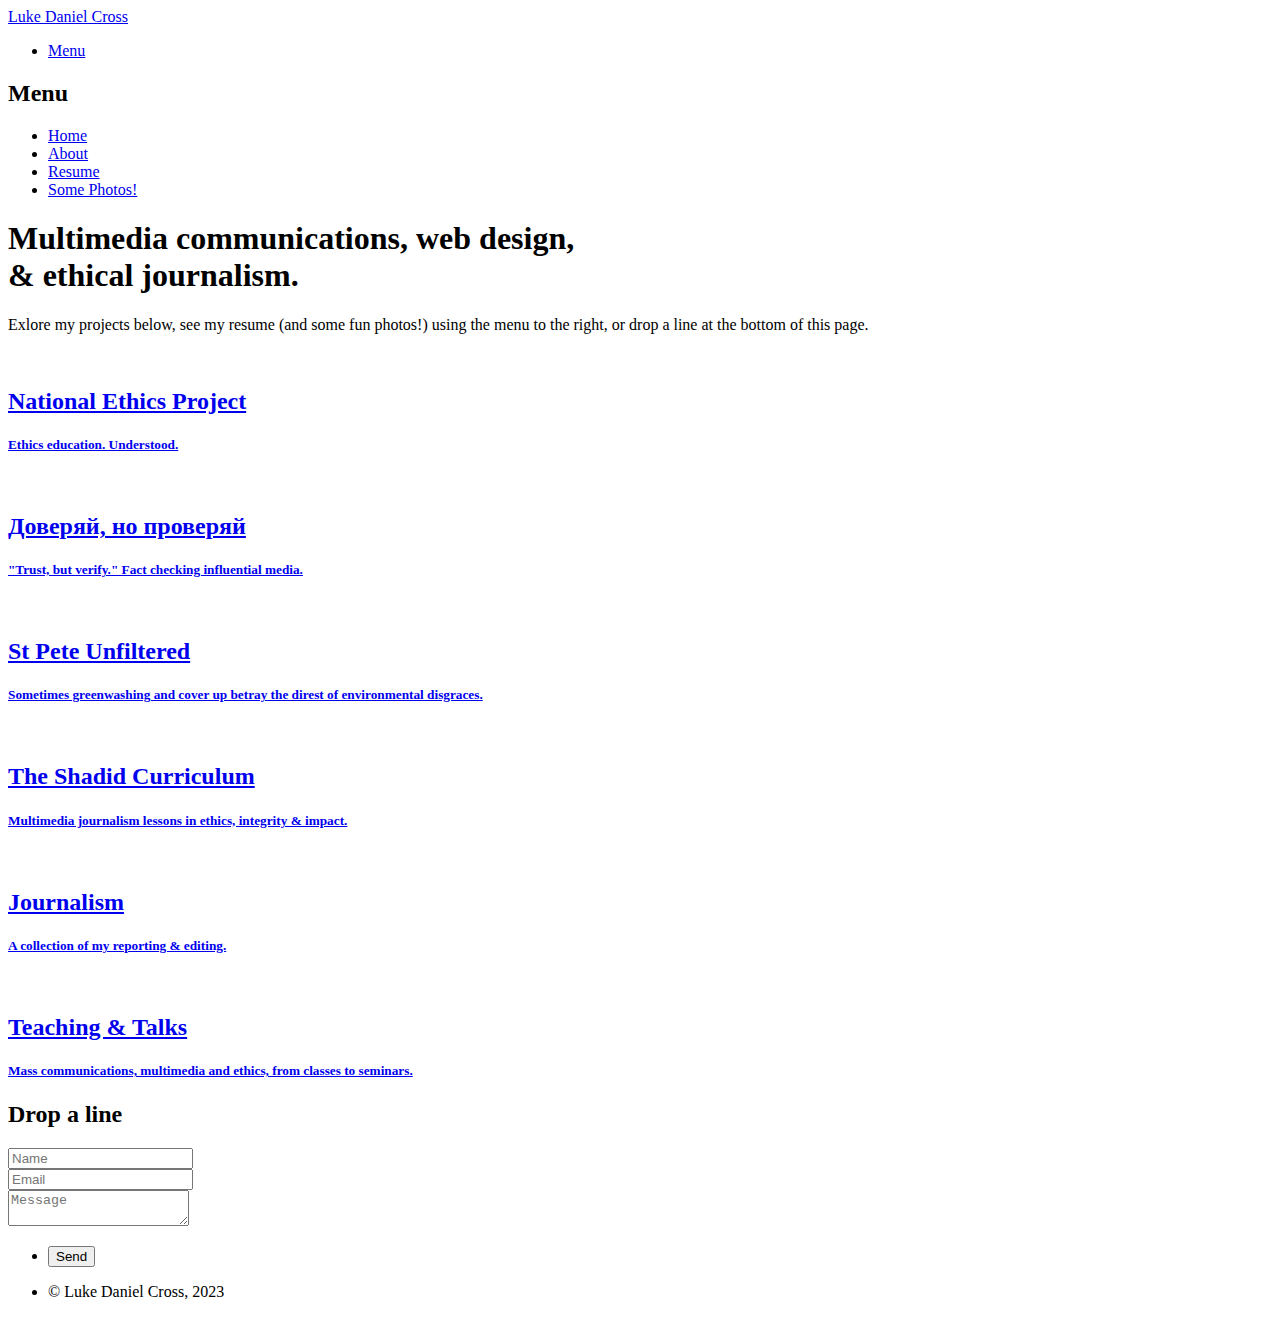
==== index.html @ 4296632e "Add files via upload" ====
<!DOCTYPE HTML>
<!--
	Phantom by HTML5 UP
	html5up.net | @ajlkn
	Free for personal and commercial use under the CCA 3.0 license (html5up.net/license)
-->
<html>
	<head>
		<title>Luke Daniel Cross</title>
		<meta charset="utf-8" />
		<meta name="viewport" content="width=device-width, initial-scale=1, user-scalable=no" />
		<link rel="stylesheet" href="assets/css/main.css" />
		<noscript><link rel="stylesheet" href="assets/css/noscript.css" /></noscript>
	</head>
	<body class="is-preload">
		<!-- Wrapper -->
			<div id="wrapper">

				<!-- Header -->
					<header id="header">
						<div class="inner">

							<!-- Logo -->
								<a href="index.html" class="logo">
									<span class="title">Luke Daniel Cross</span>
								</a>

							<!-- Nav -->
								<nav>
									<ul>
										<li><a href="#menu">Menu</a></li>
									</ul>
								</nav>

						</div>
					</header>

				<!-- Menu -->
					<nav id="menu">
						<h2>Menu</h2>
						<ul>
							<li><a href="index.html">Home</a></li>
							<li><a href="about.html">About</a></li>
							<li><a href="resume.html">Resume</a></li>
							<li><a href="photos.html">Some Photos!</a></li>
						</ul>
					</nav>

				<!-- Main -->
					<div id="main">
						<div class="inner">
							<header>
								<h1>Multimedia communications, web design,<br/>
								& ethical journalism.</h1>
								<p>Exlore my projects below, see my resume (and some fun photos!) using the menu to the right, or drop a line at the bottom of this page.</p>
							</header>
							<section class="tiles">
								<article class="style2">
									<span class="image">
										<img src="images/nep_square.jpg" alt="" />
									</span>
									<a href="national-ethics-project.html">
										<div class="content">
											<h2>National Ethics Project</h2>

											<h5>Ethics education. Understood.</h5>
										</div>
									</a>
								</article>
								<article class="style4">
									<span class="image">
										<img src="images/tbv_square.png" alt="" />
									</span>
									<a href="trust-but-verify.html">
										<div class="content">
											<h2>Доверяй, но проверяй</h2>

											<h5>"Trust, but verify." Fact checking influential media.</h5>
										</div>
									</a>
								</article>

								<article class="style3">
									<span class="image">
										<img src="images/spu_square.jpg" alt="" />
									</span>
									<a href="st-pete-unfiltered.html">
										<div class="content">
											<h2>St Pete Unfiltered</h2>

											<h5>Sometimes greenwashing and cover up betray the direst of environmental disgraces.</h5>
										</div>
									</a>
								</article>
								<article class="style2">
									<span class="image">
										<img src="images/shadid_square.png" alt="" />
									</span>
									<a href="shadid.html">
										<div class="content">
											<h2>The Shadid Curriculum</h2>

											<h5>Multimedia journalism lessons in ethics, integrity & impact.</h5>
										</div>
									</a>
								</article>
								<article class="style5">
									<span class="image">
										<img src="images/journo_square.jpg" alt="" />
									</span>
									<a href="journalism.html">
										<div class="content">
											<h2>Journalism</h2>

											<h5>A collection of my reporting & editing.</h5>
										</div>
									</a>
								</article>
								<article class="style6">
									<span class="image">
										<img src="images/talks_square.png" alt="" />
									</span>
									<a href="talks.html">
										<div class="content">
											<h2>Teaching & Talks</h2>

											<h5>Mass communications, multimedia and ethics, from classes to seminars.</h5>
										</div>
									</a>
								</article>
								
							</section>
						</div>
					</div>

				<!-- Footer -->
					<footer id="footer">
						<div class="inner">
							<section>
								<h2>Drop a line</h2>
								<form method="post" action="#">
									<div class="fields">
										<div class="field half">
											<input type="text" name="name" id="name" placeholder="Name" />
										</div>
										<div class="field half">
											<input type="email" name="email" id="email" placeholder="Email" />
										</div>
										<div class="field">
											<textarea name="message" id="message" placeholder="Message"></textarea>
										</div>
									</div>
									<ul class="actions">
										<li><input type="submit" value="Send" class="primary" /></li>
									</ul>
								</form>
							</section>
					
							<ul class="copyright">
								<li>&copy; Luke Daniel Cross, 2023</li>
							</ul>
						</div>
					</footer>

			</div>

		<!-- Scripts -->
			<script src="assets/js/jquery.min.js"></script>
			<script src="assets/js/browser.min.js"></script>
			<script src="assets/js/breakpoints.min.js"></script>
			<script src="assets/js/util.js"></script>
			<script src="assets/js/main.js"></script>

	</body>
</html>
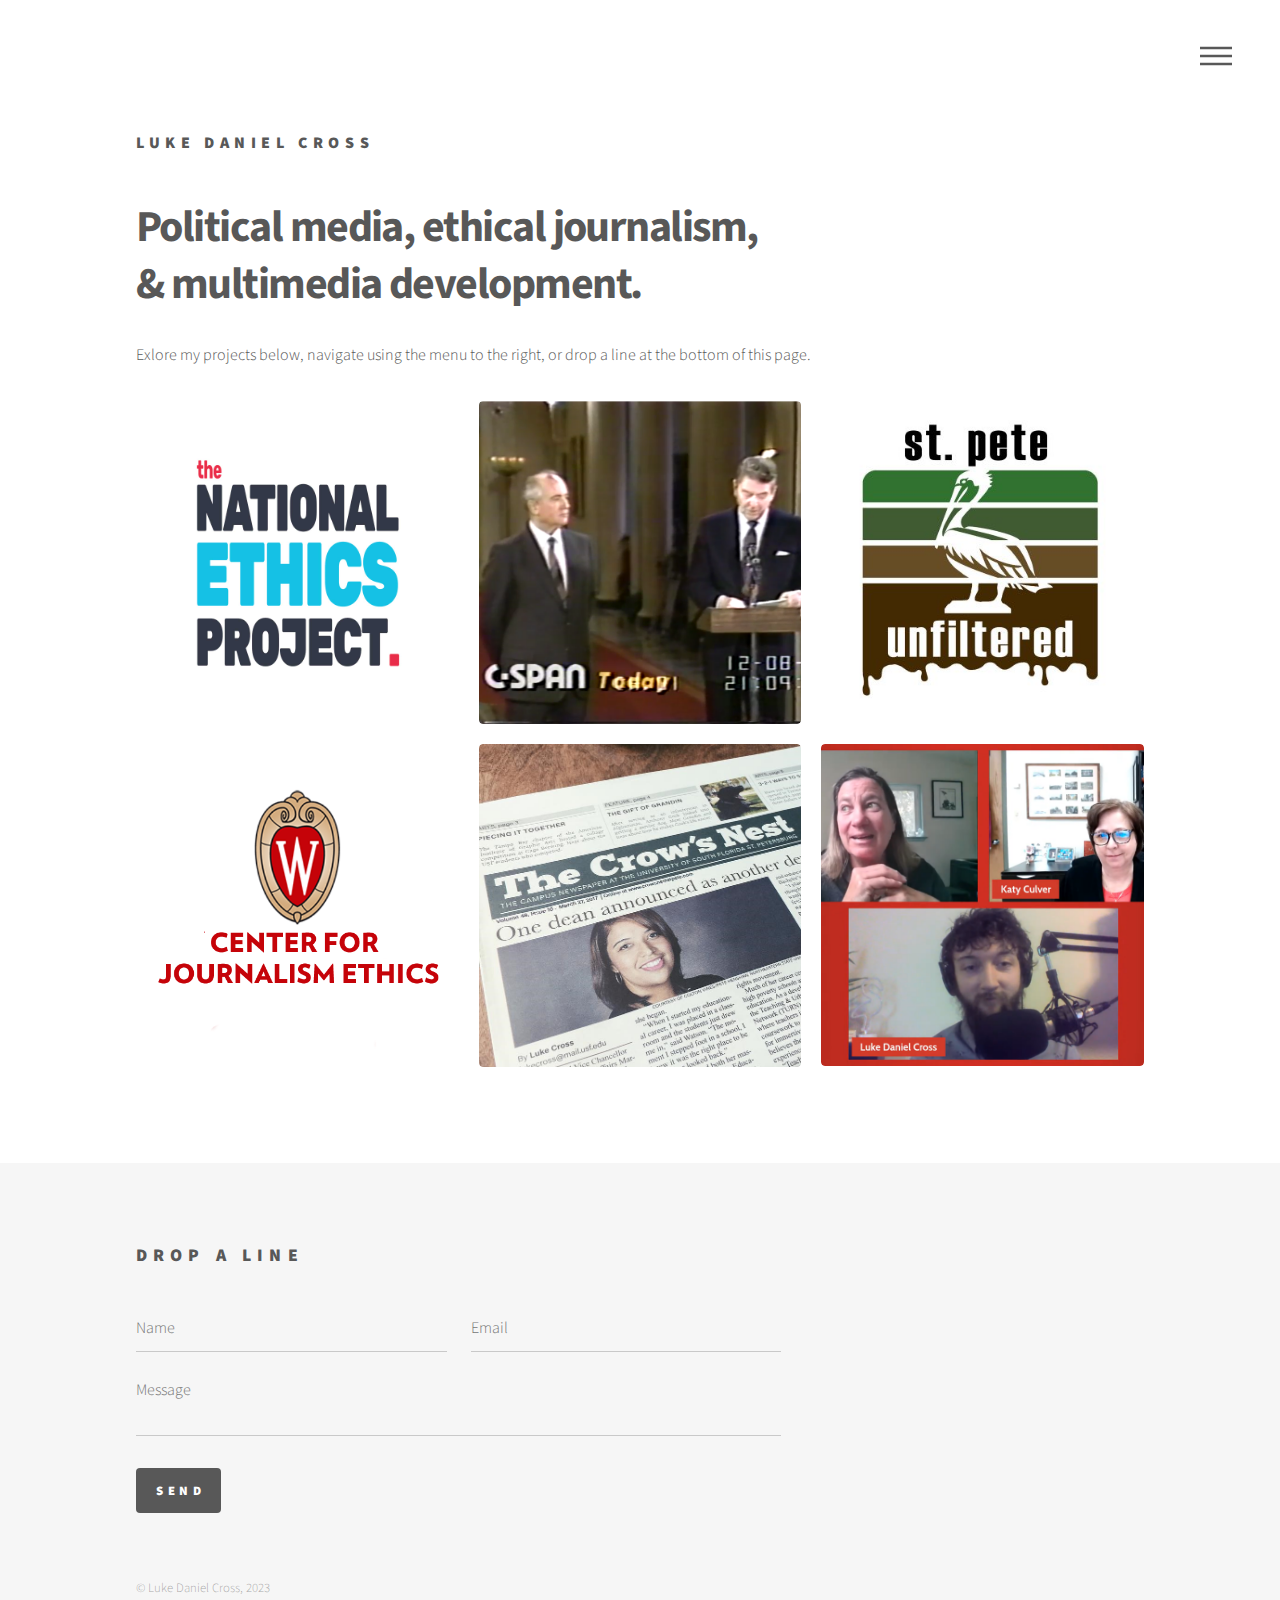
==== commit 4a9863ad: "Add files via upload" ====
--- a/index.html
+++ b/index.html
@@ -42,7 +42,6 @@
 							<li><a href="index.html">Home</a></li>
 							<li><a href="about.html">About</a></li>
 							<li><a href="resume.html">Resume</a></li>
-							<li><a href="photos.html">Some Photos!</a></li>
 						</ul>
 					</nav>
 
@@ -50,9 +49,9 @@
 					<div id="main">
 						<div class="inner">
 							<header>
-								<h1>Multimedia communications, web design,<br/>
-								& ethical journalism.</h1>
-								<p>Exlore my projects below, see my resume (and some fun photos!) using the menu to the right, or drop a line at the bottom of this page.</p>
+								<h1>Political media, ethical journalism,<br/>
+								& multimedia development.</h1>
+								<p>Exlore my projects below, navigate using the menu to the right, or drop a line at the bottom of this page.</p>
 							</header>
 							<section class="tiles">
 								<article class="style2">
--- a/assets/css/main.css
+++ b/assets/css/main.css
@@ -0,0 +1,3328 @@
+@import url(fontawesome-all.min.css);
+@import url("https://fonts.googleapis.com/css?family=Source+Sans+Pro:300,700,900");
+
+/*
+	Phantom by HTML5 UP
+	html5up.net | @ajlkn
+	Free for personal and commercial use under the CCA 3.0 license (html5up.net/license)
+*/
+
+html, body, div, span, applet, object,
+iframe, h1, h2, h3, h4, h5, h6, p, blockquote,
+pre, a, abbr, acronym, address, big, cite,
+code, del, dfn, em, img, ins, kbd, q, s, samp,
+small, strike, strong, sub, sup, tt, var, b,
+u, i, center, dl, dt, dd, ol, ul, li, fieldset,
+form, label, legend, table, caption, tbody,
+tfoot, thead, tr, th, td, article, aside,
+canvas, details, embed, figure, figcaption,
+footer, header, hgroup, menu, nav, output, ruby,
+section, summary, time, mark, audio, video {
+	margin: 0;
+	padding: 0;
+	border: 0;
+	font-size: 100%;
+	font: inherit;
+	vertical-align: baseline;}
+
+article, aside, details, figcaption, figure,
+footer, header, hgroup, menu, nav, section {
+	display: block;}
+
+body {
+	line-height: 1;
+}
+
+ol, ul {
+	list-style: none;
+}
+
+blockquote, q {
+	quotes: none;
+}
+
+	blockquote:before, blockquote:after, q:before, q:after {
+		content: '';
+		content: none;
+	}
+
+table {
+	border-collapse: collapse;
+	border-spacing: 0;
+}
+
+body {
+	-webkit-text-size-adjust: none;
+}
+
+mark {
+	background-color: transparent;
+	color: inherit;
+}
+
+input::-moz-focus-inner {
+	border: 0;
+	padding: 0;
+}
+
+input, select, textarea {
+	-moz-appearance: none;
+	-webkit-appearance: none;
+	-ms-appearance: none;
+	appearance: none;
+}
+
+/* Basic */
+
+	@-ms-viewport {
+		width: device-width;
+	}
+
+	body {
+		-ms-overflow-style: scrollbar;
+	}
+
+	@media screen and (max-width: 480px) {
+
+		html, body {
+			min-width: 320px;
+		}
+
+	}
+
+	html {
+		box-sizing: border-box;
+	}
+
+	*, *:before, *:after {
+		box-sizing: inherit;
+	}
+
+	body {
+		background: #ffffff;
+	}
+
+		body.is-preload *, body.is-preload *:before, body.is-preload *:after {
+			-moz-animation: none !important;
+			-webkit-animation: none !important;
+			-ms-animation: none !important;
+			animation: none !important;
+			-moz-transition: none !important;
+			-webkit-transition: none !important;
+			-ms-transition: none !important;
+			transition: none !important;
+		}
+
+/* Type */
+
+	body, input, select, textarea {
+		color: #585858;
+		font-family: "Source Sans Pro", Helvetica, sans-serif;
+		font-size: 16pt;
+		font-weight: 300;
+		line-height: 1.75;
+	}
+
+		@media screen and (max-width: 1680px) {
+
+			body, input, select, textarea {
+				font-size: 14pt;
+			}
+
+		}
+
+		@media screen and (max-width: 1280px) {
+
+			body, input, select, textarea {
+				font-size: 12pt;
+			}
+
+		}
+
+	a {
+		-moz-transition: border-bottom-color 0.2s ease, color 0.2s ease;
+		-webkit-transition: border-bottom-color 0.2s ease, color 0.2s ease;
+		-ms-transition: border-bottom-color 0.2s ease, color 0.2s ease;
+		transition: border-bottom-color 0.2s ease, color 0.2s ease;
+		text-decoration: none;
+		color: #585858;
+		border-bottom: dotted 1px rgba(88, 88, 88, 0.5);
+	}
+
+		a:hover {
+			border-bottom-color: transparent;
+			color: #f2849e !important;
+		}
+
+	strong, b {
+		font-weight: 900;
+	}
+
+	em, i {
+		font-style: italic;
+	}
+
+	p {
+		margin: 0 0 2em 0;
+	}
+
+	h1 {
+		font-size: 2.75em;
+		font-weight: 700;
+		line-height: 1.3;
+		margin: 0 0 1em 0;
+		letter-spacing: -0.035em;
+	}
+
+		h1 a {
+			color: inherit;
+		}
+
+		@media screen and (max-width: 736px) {
+
+			h1 {
+				font-size: 2em;
+				margin: 0 0 1em 0;
+			}
+
+		}
+
+		@media screen and (max-width: 360px) {
+
+			h1 {
+				font-size: 1.75em;
+			}
+
+		}
+
+	h2, h3, h4, h5, h6 {
+		font-weight: 900;
+		line-height: 1.5;
+		margin: 0 0 2em 0;
+		text-transform: uppercase;
+		letter-spacing: 0.35em;
+	}
+
+		h2 a, h3 a, h4 a, h5 a, h6 a {
+			color: inherit;
+		}
+
+	h2 {
+		font-size: 1.1em;
+	}
+
+	h3 {
+		font-size: 1em;
+	}
+
+	h4 {
+		font-size: 0.8em;
+	}
+
+	h5 {
+		font-size: 0.8em;
+	}
+
+	h6 {
+		font-size: 0.8em;
+	}
+
+	@media screen and (max-width: 980px) {
+
+		h1 br, h2 br, h3 br, h4 br, h5 br, h6 br {
+			display: none;
+		}
+
+	}
+
+	@media screen and (max-width: 736px) {
+
+		h2 {
+			font-size: 1em;
+		}
+
+		h3 {
+			font-size: 0.8em;
+		}
+
+	}
+
+	sub {
+		font-size: 0.8em;
+		position: relative;
+		top: 0.5em;
+	}
+
+	sup {
+		font-size: 0.8em;
+		position: relative;
+		top: -0.5em;
+	}
+
+	blockquote {
+		border-left: solid 4px #c9c9c9;
+		font-style: italic;
+		margin: 0 0 2em 0;
+		padding: 0.5em 0 0.5em 2em;
+	}
+
+	code {
+		background: rgba(144, 144, 144, 0.075);
+		border-radius: 4px;
+		border: solid 1px #c9c9c9;
+		font-family: "Courier New", monospace;
+		font-size: 0.9em;
+		margin: 0 0.25em;
+		padding: 0.25em 0.65em;
+	}
+
+	pre {
+		-webkit-overflow-scrolling: touch;
+		font-family: "Courier New", monospace;
+		font-size: 0.9em;
+		margin: 0 0 2em 0;
+	}
+
+		pre code {
+			display: block;
+			line-height: 1.75;
+			padding: 1em 1.5em;
+			overflow-x: auto;
+		}
+
+	hr {
+		border: 0;
+		border-bottom: solid 1px #c9c9c9;
+		margin: 2em 0;
+	}
+
+		hr.major {
+			margin: 3em 0;
+		}
+
+	.align-left {
+		text-align: left;
+	}
+
+	.align-center {
+		text-align: center;
+	}
+
+	.align-right {
+		text-align: right;
+	}
+
+/* Row */
+
+	.row {
+		display: flex;
+		flex-wrap: wrap;
+		box-sizing: border-box;
+		align-items: stretch;
+	}
+
+		.row > * {
+			box-sizing: border-box;
+		}
+
+		.row.gtr-uniform > * > :last-child {
+			margin-bottom: 0;
+		}
+
+		.row.aln-left {
+			justify-content: flex-start;
+		}
+
+		.row.aln-center {
+			justify-content: center;
+		}
+
+		.row.aln-right {
+			justify-content: flex-end;
+		}
+
+		.row.aln-top {
+			align-items: flex-start;
+		}
+
+		.row.aln-middle {
+			align-items: center;
+		}
+
+		.row.aln-bottom {
+			align-items: flex-end;
+		}
+
+		.row > .imp {
+			order: -1;
+		}
+
+		.row > .col-1 {
+			width: 8.33333%;
+		}
+
+		.row > .off-1 {
+			margin-left: 8.33333%;
+		}
+
+		.row > .col-2 {
+			width: 16.66667%;
+		}
+
+		.row > .off-2 {
+			margin-left: 16.66667%;
+		}
+
+		.row > .col-3 {
+			width: 25%;
+		}
+
+		.row > .off-3 {
+			margin-left: 25%;
+		}
+
+		.row > .col-4 {
+			width: 33.33333%;
+		}
+
+		.row > .off-4 {
+			margin-left: 33.33333%;
+		}
+
+		.row > .col-5 {
+			width: 41.66667%;
+		}
+
+		.row > .off-5 {
+			margin-left: 41.66667%;
+		}
+
+		.row > .col-6 {
+			width: 50%;
+		}
+
+		.row > .off-6 {
+			margin-left: 50%;
+		}
+
+		.row > .col-7 {
+			width: 58.33333%;
+		}
+
+		.row > .off-7 {
+			margin-left: 58.33333%;
+		}
+
+		.row > .col-8 {
+			width: 66.66667%;
+		}
+
+		.row > .off-8 {
+			margin-left: 66.66667%;
+		}
+
+		.row > .col-9 {
+			width: 75%;
+		}
+
+		.row > .off-9 {
+			margin-left: 75%;
+		}
+
+		.row > .col-10 {
+			width: 83.33333%;
+		}
+
+		.row > .off-10 {
+			margin-left: 83.33333%;
+		}
+
+		.row > .col-11 {
+			width: 91.66667%;
+		}
+
+		.row > .off-11 {
+			margin-left: 91.66667%;
+		}
+
+		.row > .col-12 {
+			width: 100%;
+		}
+
+		.row > .off-12 {
+			margin-left: 100%;
+		}
+
+		.row.gtr-0 {
+			margin-top: 0;
+			margin-left: 0em;
+		}
+
+			.row.gtr-0 > * {
+				padding: 0 0 0 0em;
+			}
+
+			.row.gtr-0.gtr-uniform {
+				margin-top: 0em;
+			}
+
+				.row.gtr-0.gtr-uniform > * {
+					padding-top: 0em;
+				}
+
+		.row.gtr-25 {
+			margin-top: 0;
+			margin-left: -0.5em;
+		}
+
+			.row.gtr-25 > * {
+				padding: 0 0 0 0.5em;
+			}
+
+			.row.gtr-25.gtr-uniform {
+				margin-top: -0.5em;
+			}
+
+				.row.gtr-25.gtr-uniform > * {
+					padding-top: 0.5em;
+				}
+
+		.row.gtr-50 {
+			margin-top: 0;
+			margin-left: -1em;
+		}
+
+			.row.gtr-50 > * {
+				padding: 0 0 0 1em;
+			}
+
+			.row.gtr-50.gtr-uniform {
+				margin-top: -1em;
+			}
+
+				.row.gtr-50.gtr-uniform > * {
+					padding-top: 1em;
+				}
+
+		.row {
+			margin-top: 0;
+			margin-left: -2em;
+		}
+
+			.row > * {
+				padding: 0 0 0 2em;
+			}
+
+			.row.gtr-uniform {
+				margin-top: -2em;
+			}
+
+				.row.gtr-uniform > * {
+					padding-top: 2em;
+				}
+
+		.row.gtr-150 {
+			margin-top: 0;
+			margin-left: -3em;
+		}
+
+			.row.gtr-150 > * {
+				padding: 0 0 0 3em;
+			}
+
+			.row.gtr-150.gtr-uniform {
+				margin-top: -3em;
+			}
+
+				.row.gtr-150.gtr-uniform > * {
+					padding-top: 3em;
+				}
+
+		.row.gtr-200 {
+			margin-top: 0;
+			margin-left: -4em;
+		}
+
+			.row.gtr-200 > * {
+				padding: 0 0 0 4em;
+			}
+
+			.row.gtr-200.gtr-uniform {
+				margin-top: -4em;
+			}
+
+				.row.gtr-200.gtr-uniform > * {
+					padding-top: 4em;
+				}
+
+		@media screen and (max-width: 1680px) {
+
+			.row {
+				display: flex;
+				flex-wrap: wrap;
+				box-sizing: border-box;
+				align-items: stretch;
+			}
+
+				.row > * {
+					box-sizing: border-box;
+				}
+
+				.row.gtr-uniform > * > :last-child {
+					margin-bottom: 0;
+				}
+
+				.row.aln-left {
+					justify-content: flex-start;
+				}
+
+				.row.aln-center {
+					justify-content: center;
+				}
+
+				.row.aln-right {
+					justify-content: flex-end;
+				}
+
+				.row.aln-top {
+					align-items: flex-start;
+				}
+
+				.row.aln-middle {
+					align-items: center;
+				}
+
+				.row.aln-bottom {
+					align-items: flex-end;
+				}
+
+				.row > .imp-xlarge {
+					order: -1;
+				}
+
+				.row > .col-1-xlarge {
+					width: 8.33333%;
+				}
+
+				.row > .off-1-xlarge {
+					margin-left: 8.33333%;
+				}
+
+				.row > .col-2-xlarge {
+					width: 16.66667%;
+				}
+
+				.row > .off-2-xlarge {
+					margin-left: 16.66667%;
+				}
+
+				.row > .col-3-xlarge {
+					width: 25%;
+				}
+
+				.row > .off-3-xlarge {
+					margin-left: 25%;
+				}
+
+				.row > .col-4-xlarge {
+					width: 33.33333%;
+				}
+
+				.row > .off-4-xlarge {
+					margin-left: 33.33333%;
+				}
+
+				.row > .col-5-xlarge {
+					width: 41.66667%;
+				}
+
+				.row > .off-5-xlarge {
+					margin-left: 41.66667%;
+				}
+
+				.row > .col-6-xlarge {
+					width: 50%;
+				}
+
+				.row > .off-6-xlarge {
+					margin-left: 50%;
+				}
+
+				.row > .col-7-xlarge {
+					width: 58.33333%;
+				}
+
+				.row > .off-7-xlarge {
+					margin-left: 58.33333%;
+				}
+
+				.row > .col-8-xlarge {
+					width: 66.66667%;
+				}
+
+				.row > .off-8-xlarge {
+					margin-left: 66.66667%;
+				}
+
+				.row > .col-9-xlarge {
+					width: 75%;
+				}
+
+				.row > .off-9-xlarge {
+					margin-left: 75%;
+				}
+
+				.row > .col-10-xlarge {
+					width: 83.33333%;
+				}
+
+				.row > .off-10-xlarge {
+					margin-left: 83.33333%;
+				}
+
+				.row > .col-11-xlarge {
+					width: 91.66667%;
+				}
+
+				.row > .off-11-xlarge {
+					margin-left: 91.66667%;
+				}
+
+				.row > .col-12-xlarge {
+					width: 100%;
+				}
+
+				.row > .off-12-xlarge {
+					margin-left: 100%;
+				}
+
+				.row.gtr-0 {
+					margin-top: 0;
+					margin-left: 0em;
+				}
+
+					.row.gtr-0 > * {
+						padding: 0 0 0 0em;
+					}
+
+					.row.gtr-0.gtr-uniform {
+						margin-top: 0em;
+					}
+
+						.row.gtr-0.gtr-uniform > * {
+							padding-top: 0em;
+						}
+
+				.row.gtr-25 {
+					margin-top: 0;
+					margin-left: -0.5em;
+				}
+
+					.row.gtr-25 > * {
+						padding: 0 0 0 0.5em;
+					}
+
+					.row.gtr-25.gtr-uniform {
+						margin-top: -0.5em;
+					}
+
+						.row.gtr-25.gtr-uniform > * {
+							padding-top: 0.5em;
+						}
+
+				.row.gtr-50 {
+					margin-top: 0;
+					margin-left: -1em;
+				}
+
+					.row.gtr-50 > * {
+						padding: 0 0 0 1em;
+					}
+
+					.row.gtr-50.gtr-uniform {
+						margin-top: -1em;
+					}
+
+						.row.gtr-50.gtr-uniform > * {
+							padding-top: 1em;
+						}
+
+				.row {
+					margin-top: 0;
+					margin-left: -2em;
+				}
+
+					.row > * {
+						padding: 0 0 0 2em;
+					}
+
+					.row.gtr-uniform {
+						margin-top: -2em;
+					}
+
+						.row.gtr-uniform > * {
+							padding-top: 2em;
+						}
+
+				.row.gtr-150 {
+					margin-top: 0;
+					margin-left: -3em;
+				}
+
+					.row.gtr-150 > * {
+						padding: 0 0 0 3em;
+					}
+
+					.row.gtr-150.gtr-uniform {
+						margin-top: -3em;
+					}
+
+						.row.gtr-150.gtr-uniform > * {
+							padding-top: 3em;
+						}
+
+				.row.gtr-200 {
+					margin-top: 0;
+					margin-left: -4em;
+				}
+
+					.row.gtr-200 > * {
+						padding: 0 0 0 4em;
+					}
+
+					.row.gtr-200.gtr-uniform {
+						margin-top: -4em;
+					}
+
+						.row.gtr-200.gtr-uniform > * {
+							padding-top: 4em;
+						}
+
+		}
+
+		@media screen and (max-width: 1280px) {
+
+			.row {
+				display: flex;
+				flex-wrap: wrap;
+				box-sizing: border-box;
+				align-items: stretch;
+			}
+
+				.row > * {
+					box-sizing: border-box;
+				}
+
+				.row.gtr-uniform > * > :last-child {
+					margin-bottom: 0;
+				}
+
+				.row.aln-left {
+					justify-content: flex-start;
+				}
+
+				.row.aln-center {
+					justify-content: center;
+				}
+
+				.row.aln-right {
+					justify-content: flex-end;
+				}
+
+				.row.aln-top {
+					align-items: flex-start;
+				}
+
+				.row.aln-middle {
+					align-items: center;
+				}
+
+				.row.aln-bottom {
+					align-items: flex-end;
+				}
+
+				.row > .imp-large {
+					order: -1;
+				}
+
+				.row > .col-1-large {
+					width: 8.33333%;
+				}
+
+				.row > .off-1-large {
+					margin-left: 8.33333%;
+				}
+
+				.row > .col-2-large {
+					width: 16.66667%;
+				}
+
+				.row > .off-2-large {
+					margin-left: 16.66667%;
+				}
+
+				.row > .col-3-large {
+					width: 25%;
+				}
+
+				.row > .off-3-large {
+					margin-left: 25%;
+				}
+
+				.row > .col-4-large {
+					width: 33.33333%;
+				}
+
+				.row > .off-4-large {
+					margin-left: 33.33333%;
+				}
+
+				.row > .col-5-large {
+					width: 41.66667%;
+				}
+
+				.row > .off-5-large {
+					margin-left: 41.66667%;
+				}
+
+				.row > .col-6-large {
+					width: 50%;
+				}
+
+				.row > .off-6-large {
+					margin-left: 50%;
+				}
+
+				.row > .col-7-large {
+					width: 58.33333%;
+				}
+
+				.row > .off-7-large {
+					margin-left: 58.33333%;
+				}
+
+				.row > .col-8-large {
+					width: 66.66667%;
+				}
+
+				.row > .off-8-large {
+					margin-left: 66.66667%;
+				}
+
+				.row > .col-9-large {
+					width: 75%;
+				}
+
+				.row > .off-9-large {
+					margin-left: 75%;
+				}
+
+				.row > .col-10-large {
+					width: 83.33333%;
+				}
+
+				.row > .off-10-large {
+					margin-left: 83.33333%;
+				}
+
+				.row > .col-11-large {
+					width: 91.66667%;
+				}
+
+				.row > .off-11-large {
+					margin-left: 91.66667%;
+				}
+
+				.row > .col-12-large {
+					width: 100%;
+				}
+
+				.row > .off-12-large {
+					margin-left: 100%;
+				}
+
+				.row.gtr-0 {
+					margin-top: 0;
+					margin-left: 0em;
+				}
+
+					.row.gtr-0 > * {
+						padding: 0 0 0 0em;
+					}
+
+					.row.gtr-0.gtr-uniform {
+						margin-top: 0em;
+					}
+
+						.row.gtr-0.gtr-uniform > * {
+							padding-top: 0em;
+						}
+
+				.row.gtr-25 {
+					margin-top: 0;
+					margin-left: -0.5em;
+				}
+
+					.row.gtr-25 > * {
+						padding: 0 0 0 0.5em;
+					}
+
+					.row.gtr-25.gtr-uniform {
+						margin-top: -0.5em;
+					}
+
+						.row.gtr-25.gtr-uniform > * {
+							padding-top: 0.5em;
+						}
+
+				.row.gtr-50 {
+					margin-top: 0;
+					margin-left: -1em;
+				}
+
+					.row.gtr-50 > * {
+						padding: 0 0 0 1em;
+					}
+
+					.row.gtr-50.gtr-uniform {
+						margin-top: -1em;
+					}
+
+						.row.gtr-50.gtr-uniform > * {
+							padding-top: 1em;
+						}
+
+				.row {
+					margin-top: 0;
+					margin-left: -2em;
+				}
+
+					.row > * {
+						padding: 0 0 0 2em;
+					}
+
+					.row.gtr-uniform {
+						margin-top: -2em;
+					}
+
+						.row.gtr-uniform > * {
+							padding-top: 2em;
+						}
+
+				.row.gtr-150 {
+					margin-top: 0;
+					margin-left: -3em;
+				}
+
+					.row.gtr-150 > * {
+						padding: 0 0 0 3em;
+					}
+
+					.row.gtr-150.gtr-uniform {
+						margin-top: -3em;
+					}
+
+						.row.gtr-150.gtr-uniform > * {
+							padding-top: 3em;
+						}
+
+				.row.gtr-200 {
+					margin-top: 0;
+					margin-left: -4em;
+				}
+
+					.row.gtr-200 > * {
+						padding: 0 0 0 4em;
+					}
+
+					.row.gtr-200.gtr-uniform {
+						margin-top: -4em;
+					}
+
+						.row.gtr-200.gtr-uniform > * {
+							padding-top: 4em;
+						}
+
+		}
+
+		@media screen and (max-width: 980px) {
+
+			.row {
+				display: flex;
+				flex-wrap: wrap;
+				box-sizing: border-box;
+				align-items: stretch;
+			}
+
+				.row > * {
+					box-sizing: border-box;
+				}
+
+				.row.gtr-uniform > * > :last-child {
+					margin-bottom: 0;
+				}
+
+				.row.aln-left {
+					justify-content: flex-start;
+				}
+
+				.row.aln-center {
+					justify-content: center;
+				}
+
+				.row.aln-right {
+					justify-content: flex-end;
+				}
+
+				.row.aln-top {
+					align-items: flex-start;
+				}
+
+				.row.aln-middle {
+					align-items: center;
+				}
+
+				.row.aln-bottom {
+					align-items: flex-end;
+				}
+
+				.row > .imp-medium {
+					order: -1;
+				}
+
+				.row > .col-1-medium {
+					width: 8.33333%;
+				}
+
+				.row > .off-1-medium {
+					margin-left: 8.33333%;
+				}
+
+				.row > .col-2-medium {
+					width: 16.66667%;
+				}
+
+				.row > .off-2-medium {
+					margin-left: 16.66667%;
+				}
+
+				.row > .col-3-medium {
+					width: 25%;
+				}
+
+				.row > .off-3-medium {
+					margin-left: 25%;
+				}
+
+				.row > .col-4-medium {
+					width: 33.33333%;
+				}
+
+				.row > .off-4-medium {
+					margin-left: 33.33333%;
+				}
+
+				.row > .col-5-medium {
+					width: 41.66667%;
+				}
+
+				.row > .off-5-medium {
+					margin-left: 41.66667%;
+				}
+
+				.row > .col-6-medium {
+					width: 50%;
+				}
+
+				.row > .off-6-medium {
+					margin-left: 50%;
+				}
+
+				.row > .col-7-medium {
+					width: 58.33333%;
+				}
+
+				.row > .off-7-medium {
+					margin-left: 58.33333%;
+				}
+
+				.row > .col-8-medium {
+					width: 66.66667%;
+				}
+
+				.row > .off-8-medium {
+					margin-left: 66.66667%;
+				}
+
+				.row > .col-9-medium {
+					width: 75%;
+				}
+
+				.row > .off-9-medium {
+					margin-left: 75%;
+				}
+
+				.row > .col-10-medium {
+					width: 83.33333%;
+				}
+
+				.row > .off-10-medium {
+					margin-left: 83.33333%;
+				}
+
+				.row > .col-11-medium {
+					width: 91.66667%;
+				}
+
+				.row > .off-11-medium {
+					margin-left: 91.66667%;
+				}
+
+				.row > .col-12-medium {
+					width: 100%;
+				}
+
+				.row > .off-12-medium {
+					margin-left: 100%;
+				}
+
+				.row.gtr-0 {
+					margin-top: 0;
+					margin-left: 0em;
+				}
+
+					.row.gtr-0 > * {
+						padding: 0 0 0 0em;
+					}
+
+					.row.gtr-0.gtr-uniform {
+						margin-top: 0em;
+					}
+
+						.row.gtr-0.gtr-uniform > * {
+							padding-top: 0em;
+						}
+
+				.row.gtr-25 {
+					margin-top: 0;
+					margin-left: -0.375em;
+				}
+
+					.row.gtr-25 > * {
+						padding: 0 0 0 0.375em;
+					}
+
+					.row.gtr-25.gtr-uniform {
+						margin-top: -0.375em;
+					}
+
+						.row.gtr-25.gtr-uniform > * {
+							padding-top: 0.375em;
+						}
+
+				.row.gtr-50 {
+					margin-top: 0;
+					margin-left: -0.75em;
+				}
+
+					.row.gtr-50 > * {
+						padding: 0 0 0 0.75em;
+					}
+
+					.row.gtr-50.gtr-uniform {
+						margin-top: -0.75em;
+					}
+
+						.row.gtr-50.gtr-uniform > * {
+							padding-top: 0.75em;
+						}
+
+				.row {
+					margin-top: 0;
+					margin-left: -1.5em;
+				}
+
+					.row > * {
+						padding: 0 0 0 1.5em;
+					}
+
+					.row.gtr-uniform {
+						margin-top: -1.5em;
+					}
+
+						.row.gtr-uniform > * {
+							padding-top: 1.5em;
+						}
+
+				.row.gtr-150 {
+					margin-top: 0;
+					margin-left: -2.25em;
+				}
+
+					.row.gtr-150 > * {
+						padding: 0 0 0 2.25em;
+					}
+
+					.row.gtr-150.gtr-uniform {
+						margin-top: -2.25em;
+					}
+
+						.row.gtr-150.gtr-uniform > * {
+							padding-top: 2.25em;
+						}
+
+				.row.gtr-200 {
+					margin-top: 0;
+					margin-left: -3em;
+				}
+
+					.row.gtr-200 > * {
+						padding: 0 0 0 3em;
+					}
+
+					.row.gtr-200.gtr-uniform {
+						margin-top: -3em;
+					}
+
+						.row.gtr-200.gtr-uniform > * {
+							padding-top: 3em;
+						}
+
+		}
+
+		@media screen and (max-width: 736px) {
+
+			.row {
+				display: flex;
+				flex-wrap: wrap;
+				box-sizing: border-box;
+				align-items: stretch;
+			}
+
+				.row > * {
+					box-sizing: border-box;
+				}
+
+				.row.gtr-uniform > * > :last-child {
+					margin-bottom: 0;
+				}
+
+				.row.aln-left {
+					justify-content: flex-start;
+				}
+
+				.row.aln-center {
+					justify-content: center;
+				}
+
+				.row.aln-right {
+					justify-content: flex-end;
+				}
+
+				.row.aln-top {
+					align-items: flex-start;
+				}
+
+				.row.aln-middle {
+					align-items: center;
+				}
+
+				.row.aln-bottom {
+					align-items: flex-end;
+				}
+
+				.row > .imp-small {
+					order: -1;
+				}
+
+				.row > .col-1-small {
+					width: 8.33333%;
+				}
+
+				.row > .off-1-small {
+					margin-left: 8.33333%;
+				}
+
+				.row > .col-2-small {
+					width: 16.66667%;
+				}
+
+				.row > .off-2-small {
+					margin-left: 16.66667%;
+				}
+
+				.row > .col-3-small {
+					width: 25%;
+				}
+
+				.row > .off-3-small {
+					margin-left: 25%;
+				}
+
+				.row > .col-4-small {
+					width: 33.33333%;
+				}
+
+				.row > .off-4-small {
+					margin-left: 33.33333%;
+				}
+
+				.row > .col-5-small {
+					width: 41.66667%;
+				}
+
+				.row > .off-5-small {
+					margin-left: 41.66667%;
+				}
+
+				.row > .col-6-small {
+					width: 50%;
+				}
+
+				.row > .off-6-small {
+					margin-left: 50%;
+				}
+
+				.row > .col-7-small {
+					width: 58.33333%;
+				}
+
+				.row > .off-7-small {
+					margin-left: 58.33333%;
+				}
+
+				.row > .col-8-small {
+					width: 66.66667%;
+				}
+
+				.row > .off-8-small {
+					margin-left: 66.66667%;
+				}
+
+				.row > .col-9-small {
+					width: 75%;
+				}
+
+				.row > .off-9-small {
+					margin-left: 75%;
+				}
+
+				.row > .col-10-small {
+					width: 83.33333%;
+				}
+
+				.row > .off-10-small {
+					margin-left: 83.33333%;
+				}
+
+				.row > .col-11-small {
+					width: 91.66667%;
+				}
+
+				.row > .off-11-small {
+					margin-left: 91.66667%;
+				}
+
+				.row > .col-12-small {
+					width: 100%;
+				}
+
+				.row > .off-12-small {
+					margin-left: 100%;
+				}
+
+				.row.gtr-0 {
+					margin-top: 0;
+					margin-left: 0em;
+				}
+
+					.row.gtr-0 > * {
+						padding: 0 0 0 0em;
+					}
+
+					.row.gtr-0.gtr-uniform {
+						margin-top: 0em;
+					}
+
+						.row.gtr-0.gtr-uniform > * {
+							padding-top: 0em;
+						}
+
+				.row.gtr-25 {
+					margin-top: 0;
+					margin-left: -0.25em;
+				}
+
+					.row.gtr-25 > * {
+						padding: 0 0 0 0.25em;
+					}
+
+					.row.gtr-25.gtr-uniform {
+						margin-top: -0.25em;
+					}
+
+						.row.gtr-25.gtr-uniform > * {
+							padding-top: 0.25em;
+						}
+
+				.row.gtr-50 {
+					margin-top: 0;
+					margin-left: -0.5em;
+				}
+
+					.row.gtr-50 > * {
+						padding: 0 0 0 0.5em;
+					}
+
+					.row.gtr-50.gtr-uniform {
+						margin-top: -0.5em;
+					}
+
+						.row.gtr-50.gtr-uniform > * {
+							padding-top: 0.5em;
+						}
+
+				.row {
+					margin-top: 0;
+					margin-left: -1em;
+				}
+
+					.row > * {
+						padding: 0 0 0 1em;
+					}
+
+					.row.gtr-uniform {
+						margin-top: -1em;
+					}
+
+						.row.gtr-uniform > * {
+							padding-top: 1em;
+						}
+
+				.row.gtr-150 {
+					margin-top: 0;
+					margin-left: -1.5em;
+				}
+
+					.row.gtr-150 > * {
+						padding: 0 0 0 1.5em;
+					}
+
+					.row.gtr-150.gtr-uniform {
+						margin-top: -1.5em;
+					}
+
+						.row.gtr-150.gtr-uniform > * {
+							padding-top: 1.5em;
+						}
+
+				.row.gtr-200 {
+					margin-top: 0;
+					margin-left: -2em;
+				}
+
+					.row.gtr-200 > * {
+						padding: 0 0 0 2em;
+					}
+
+					.row.gtr-200.gtr-uniform {
+						margin-top: -2em;
+					}
+
+						.row.gtr-200.gtr-uniform > * {
+							padding-top: 2em;
+						}
+
+		}
+
+		@media screen and (max-width: 480px) {
+
+			.row {
+				display: flex;
+				flex-wrap: wrap;
+				box-sizing: border-box;
+				align-items: stretch;
+			}
+
+				.row > * {
+					box-sizing: border-box;
+				}
+
+				.row.gtr-uniform > * > :last-child {
+					margin-bottom: 0;
+				}
+
+				.row.aln-left {
+					justify-content: flex-start;
+				}
+
+				.row.aln-center {
+					justify-content: center;
+				}
+
+				.row.aln-right {
+					justify-content: flex-end;
+				}
+
+				.row.aln-top {
+					align-items: flex-start;
+				}
+
+				.row.aln-middle {
+					align-items: center;
+				}
+
+				.row.aln-bottom {
+					align-items: flex-end;
+				}
+
+				.row > .imp-xsmall {
+					order: -1;
+				}
+
+				.row > .col-1-xsmall {
+					width: 8.33333%;
+				}
+
+				.row > .off-1-xsmall {
+					margin-left: 8.33333%;
+				}
+
+				.row > .col-2-xsmall {
+					width: 16.66667%;
+				}
+
+				.row > .off-2-xsmall {
+					margin-left: 16.66667%;
+				}
+
+				.row > .col-3-xsmall {
+					width: 25%;
+				}
+
+				.row > .off-3-xsmall {
+					margin-left: 25%;
+				}
+
+				.row > .col-4-xsmall {
+					width: 33.33333%;
+				}
+
+				.row > .off-4-xsmall {
+					margin-left: 33.33333%;
+				}
+
+				.row > .col-5-xsmall {
+					width: 41.66667%;
+				}
+
+				.row > .off-5-xsmall {
+					margin-left: 41.66667%;
+				}
+
+				.row > .col-6-xsmall {
+					width: 50%;
+				}
+
+				.row > .off-6-xsmall {
+					margin-left: 50%;
+				}
+
+				.row > .col-7-xsmall {
+					width: 58.33333%;
+				}
+
+				.row > .off-7-xsmall {
+					margin-left: 58.33333%;
+				}
+
+				.row > .col-8-xsmall {
+					width: 66.66667%;
+				}
+
+				.row > .off-8-xsmall {
+					margin-left: 66.66667%;
+				}
+
+				.row > .col-9-xsmall {
+					width: 75%;
+				}
+
+				.row > .off-9-xsmall {
+					margin-left: 75%;
+				}
+
+				.row > .col-10-xsmall {
+					width: 83.33333%;
+				}
+
+				.row > .off-10-xsmall {
+					margin-left: 83.33333%;
+				}
+
+				.row > .col-11-xsmall {
+					width: 91.66667%;
+				}
+
+				.row > .off-11-xsmall {
+					margin-left: 91.66667%;
+				}
+
+				.row > .col-12-xsmall {
+					width: 100%;
+				}
+
+				.row > .off-12-xsmall {
+					margin-left: 100%;
+				}
+
+				.row.gtr-0 {
+					margin-top: 0;
+					margin-left: 0em;
+				}
+
+					.row.gtr-0 > * {
+						padding: 0 0 0 0em;
+					}
+
+					.row.gtr-0.gtr-uniform {
+						margin-top: 0em;
+					}
+
+						.row.gtr-0.gtr-uniform > * {
+							padding-top: 0em;
+						}
+
+				.row.gtr-25 {
+					margin-top: 0;
+					margin-left: -0.25em;
+				}
+
+					.row.gtr-25 > * {
+						padding: 0 0 0 0.25em;
+					}
+
+					.row.gtr-25.gtr-uniform {
+						margin-top: -0.25em;
+					}
+
+						.row.gtr-25.gtr-uniform > * {
+							padding-top: 0.25em;
+						}
+
+				.row.gtr-50 {
+					margin-top: 0;
+					margin-left: -0.5em;
+				}
+
+					.row.gtr-50 > * {
+						padding: 0 0 0 0.5em;
+					}
+
+					.row.gtr-50.gtr-uniform {
+						margin-top: -0.5em;
+					}
+
+						.row.gtr-50.gtr-uniform > * {
+							padding-top: 0.5em;
+						}
+
+				.row {
+					margin-top: 0;
+					margin-left: -1em;
+				}
+
+					.row > * {
+						padding: 0 0 0 1em;
+					}
+
+					.row.gtr-uniform {
+						margin-top: -1em;
+					}
+
+						.row.gtr-uniform > * {
+							padding-top: 1em;
+						}
+
+				.row.gtr-150 {
+					margin-top: 0;
+					margin-left: -1.5em;
+				}
+
+					.row.gtr-150 > * {
+						padding: 0 0 0 1.5em;
+					}
+
+					.row.gtr-150.gtr-uniform {
+						margin-top: -1.5em;
+					}
+
+						.row.gtr-150.gtr-uniform > * {
+							padding-top: 1.5em;
+						}
+
+				.row.gtr-200 {
+					margin-top: 0;
+					margin-left: -2em;
+				}
+
+					.row.gtr-200 > * {
+						padding: 0 0 0 2em;
+					}
+
+					.row.gtr-200.gtr-uniform {
+						margin-top: -2em;
+					}
+
+						.row.gtr-200.gtr-uniform > * {
+							padding-top: 2em;
+						}
+
+		}
+
+/* Section/Article */
+
+	section.special, article.special {
+		text-align: center;
+	}
+
+	header p {
+		margin-top: -1em;
+	}
+
+	@media screen and (max-width: 736px) {
+
+		header p {
+			margin-top: 0;
+		}
+
+	}
+
+/* Icon */
+
+	.icon {
+		text-decoration: none;
+		border-bottom: none;
+		position: relative;
+	}
+
+		.icon:before {
+			-moz-osx-font-smoothing: grayscale;
+			-webkit-font-smoothing: antialiased;
+			display: inline-block;
+			font-style: normal;
+			font-variant: normal;
+			text-rendering: auto;
+			line-height: 1;
+			text-transform: none !important;
+			font-family: 'Font Awesome 5 Free';
+			font-weight: 400;
+		}
+
+		.icon > .label {
+			display: none;
+		}
+
+		.icon:before {
+			line-height: inherit;
+		}
+
+		.icon.solid:before {
+			font-weight: 900;
+		}
+
+		.icon.brands:before {
+			font-family: 'Font Awesome 5 Brands';
+		}
+
+		.icon.style2 {
+			-moz-transition: background-color 0.2s ease-in-out, color 0.2s ease-in-out, border-color 0.2s ease-in-out;
+			-webkit-transition: background-color 0.2s ease-in-out, color 0.2s ease-in-out, border-color 0.2s ease-in-out;
+			-ms-transition: background-color 0.2s ease-in-out, color 0.2s ease-in-out, border-color 0.2s ease-in-out;
+			transition: background-color 0.2s ease-in-out, color 0.2s ease-in-out, border-color 0.2s ease-in-out;
+			background-color: transparent;
+			border: solid 1px #c9c9c9;
+			border-radius: 4px;
+			width: 2.65em;
+			height: 2.65em;
+			display: inline-block;
+			text-align: center;
+			line-height: 2.65em;
+			color: inherit;
+		}
+
+			.icon.style2:before {
+				font-size: 1.1em;
+			}
+
+			.icon.style2:hover {
+				color: #f2849e;
+				border-color: #f2849e;
+			}
+
+			.icon.style2:active {
+				background-color: rgba(242, 132, 158, 0.1);
+			}
+
+/* List */
+
+	ol {
+		list-style: decimal;
+		margin: 0 0 2em 0;
+		padding-left: 1.25em;
+	}
+
+		ol li {
+			padding-left: 0.25em;
+		}
+
+	ul {
+		list-style: disc;
+		margin: 0 0 2em 0;
+		padding-left: 1em;
+	}
+
+		ul li {
+			padding-left: 0.5em;
+		}
+
+		ul.alt {
+			list-style: none;
+			padding-left: 0;
+		}
+
+			ul.alt li {
+				border-top: solid 1px #c9c9c9;
+				padding: 0.5em 0;
+			}
+
+				ul.alt li:first-child {
+					border-top: 0;
+					padding-top: 0;
+				}
+
+	dl {
+		margin: 0 0 2em 0;
+	}
+
+		dl dt {
+			display: block;
+			font-weight: 900;
+			margin: 0 0 1em 0;
+		}
+
+		dl dd {
+			margin-left: 2em;
+		}
+
+/* Actions */
+
+	ul.actions {
+		display: -moz-flex;
+		display: -webkit-flex;
+		display: -ms-flex;
+		display: flex;
+		cursor: default;
+		list-style: none;
+		margin-left: -1em;
+		padding-left: 0;
+	}
+
+		ul.actions li {
+			padding: 0 0 0 1em;
+			vertical-align: middle;
+		}
+
+		ul.actions.special {
+			-moz-justify-content: center;
+			-webkit-justify-content: center;
+			-ms-justify-content: center;
+			justify-content: center;
+			width: 100%;
+			margin-left: 0;
+		}
+
+			ul.actions.special li:first-child {
+				padding-left: 0;
+			}
+
+		ul.actions.stacked {
+			-moz-flex-direction: column;
+			-webkit-flex-direction: column;
+			-ms-flex-direction: column;
+			flex-direction: column;
+			margin-left: 0;
+		}
+
+			ul.actions.stacked li {
+				padding: 1.3em 0 0 0;
+			}
+
+				ul.actions.stacked li:first-child {
+					padding-top: 0;
+				}
+
+		ul.actions.fit {
+			width: calc(100% + 1em);
+		}
+
+			ul.actions.fit li {
+				-moz-flex-grow: 1;
+				-webkit-flex-grow: 1;
+				-ms-flex-grow: 1;
+				flex-grow: 1;
+				-moz-flex-shrink: 1;
+				-webkit-flex-shrink: 1;
+				-ms-flex-shrink: 1;
+				flex-shrink: 1;
+				width: 100%;
+			}
+
+				ul.actions.fit li > * {
+					width: 100%;
+				}
+
+			ul.actions.fit.stacked {
+				width: 100%;
+			}
+
+		@media screen and (max-width: 480px) {
+
+			ul.actions:not(.fixed) {
+				-moz-flex-direction: column;
+				-webkit-flex-direction: column;
+				-ms-flex-direction: column;
+				flex-direction: column;
+				margin-left: 0;
+				width: 100% !important;
+			}
+
+				ul.actions:not(.fixed) li {
+					-moz-flex-grow: 1;
+					-webkit-flex-grow: 1;
+					-ms-flex-grow: 1;
+					flex-grow: 1;
+					-moz-flex-shrink: 1;
+					-webkit-flex-shrink: 1;
+					-ms-flex-shrink: 1;
+					flex-shrink: 1;
+					padding: 1em 0 0 0;
+					text-align: center;
+					width: 100%;
+				}
+
+					ul.actions:not(.fixed) li > * {
+						width: 100%;
+					}
+
+					ul.actions:not(.fixed) li:first-child {
+						padding-top: 0;
+					}
+
+					ul.actions:not(.fixed) li input[type="submit"],
+					ul.actions:not(.fixed) li input[type="reset"],
+					ul.actions:not(.fixed) li input[type="button"],
+					ul.actions:not(.fixed) li button,
+					ul.actions:not(.fixed) li .button {
+						width: 100%;
+					}
+
+						ul.actions:not(.fixed) li input[type="submit"].icon:before,
+						ul.actions:not(.fixed) li input[type="reset"].icon:before,
+						ul.actions:not(.fixed) li input[type="button"].icon:before,
+						ul.actions:not(.fixed) li button.icon:before,
+						ul.actions:not(.fixed) li .button.icon:before {
+							margin-left: -0.5rem;
+						}
+
+		}
+
+/* Icons */
+
+	ul.icons {
+		cursor: default;
+		list-style: none;
+		padding-left: 0;
+		margin: -1em 0 2em -1em;
+	}
+
+		ul.icons li {
+			display: inline-block;
+			padding: 1em 0 0 1em;
+		}
+
+/* Form */
+
+	form {
+		margin: 0 0 2em 0;
+		overflow-x: hidden;
+	}
+
+		form > :last-child {
+			margin-bottom: 0;
+		}
+
+		form > .fields {
+			display: -moz-flex;
+			display: -webkit-flex;
+			display: -ms-flex;
+			display: flex;
+			-moz-flex-wrap: wrap;
+			-webkit-flex-wrap: wrap;
+			-ms-flex-wrap: wrap;
+			flex-wrap: wrap;
+			width: calc(100% + 3em);
+			margin: -1.5em 0 2em -1.5em;
+		}
+
+			form > .fields > .field {
+				-moz-flex-grow: 0;
+				-webkit-flex-grow: 0;
+				-ms-flex-grow: 0;
+				flex-grow: 0;
+				-moz-flex-shrink: 0;
+				-webkit-flex-shrink: 0;
+				-ms-flex-shrink: 0;
+				flex-shrink: 0;
+				padding: 1.5em 0 0 1.5em;
+				width: calc(100% - 1.5em);
+			}
+
+				form > .fields > .field.half {
+					width: calc(50% - 0.75em);
+				}
+
+				form > .fields > .field.third {
+					width: calc(100%/3 - 0.5em);
+				}
+
+				form > .fields > .field.quarter {
+					width: calc(25% - 0.375em);
+				}
+
+		@media screen and (max-width: 480px) {
+
+			form > .fields {
+				width: calc(100% + 3em);
+				margin: -1.5em 0 2em -1.5em;
+			}
+
+				form > .fields > .field {
+					padding: 1.5em 0 0 1.5em;
+					width: calc(100% - 1.5em);
+				}
+
+					form > .fields > .field.half {
+						width: calc(100% - 1.5em);
+					}
+
+					form > .fields > .field.third {
+						width: calc(100% - 1.5em);
+					}
+
+					form > .fields > .field.quarter {
+						width: calc(100% - 1.5em);
+					}
+
+		}
+
+	label {
+		display: block;
+		font-size: 0.9em;
+		font-weight: 900;
+		margin: 0 0 1em 0;
+	}
+
+	input[type="text"],
+	input[type="password"],
+	input[type="email"],
+	input[type="tel"],
+	select,
+	textarea {
+		-moz-appearance: none;
+		-webkit-appearance: none;
+		-ms-appearance: none;
+		appearance: none;
+		background-color: transparent;
+		border: none;
+		border-radius: 0;
+		border-bottom: solid 1px #c9c9c9;
+		color: inherit;
+		display: block;
+		outline: 0;
+		padding: 0;
+		text-decoration: none;
+		width: 100%;
+	}
+
+		input[type="text"]:invalid,
+		input[type="password"]:invalid,
+		input[type="email"]:invalid,
+		input[type="tel"]:invalid,
+		select:invalid,
+		textarea:invalid {
+			box-shadow: none;
+		}
+
+		input[type="text"]:focus,
+		input[type="password"]:focus,
+		input[type="email"]:focus,
+		input[type="tel"]:focus,
+		select:focus,
+		textarea:focus {
+			border-bottom-color: #f2849e;
+			box-shadow: inset 0 -1px 0 0 #f2849e;
+		}
+
+	select {
+		background-image: url("data:image/svg+xml;charset=utf8,%3Csvg xmlns='http://www.w3.org/2000/svg' width='40' height='40' preserveAspectRatio='none' viewBox='0 0 40 40'%3E%3Cpath d='M9.4,12.3l10.4,10.4l10.4-10.4c0.2-0.2,0.5-0.4,0.9-0.4c0.3,0,0.6,0.1,0.9,0.4l3.3,3.3c0.2,0.2,0.4,0.5,0.4,0.9 c0,0.4-0.1,0.6-0.4,0.9L20.7,31.9c-0.2,0.2-0.5,0.4-0.9,0.4c-0.3,0-0.6-0.1-0.9-0.4L4.3,17.3c-0.2-0.2-0.4-0.5-0.4-0.9 c0-0.4,0.1-0.6,0.4-0.9l3.3-3.3c0.2-0.2,0.5-0.4,0.9-0.4S9.1,12.1,9.4,12.3z' fill='%23c9c9c9' /%3E%3C/svg%3E");
+		background-size: 1.25rem;
+		background-repeat: no-repeat;
+		background-position: calc(100% - 1rem) center;
+		height: 3em;
+		padding-right: 3em;
+		text-overflow: ellipsis;
+	}
+
+		select option {
+			background: #ffffff;
+		}
+
+		select:focus::-ms-value {
+			background-color: transparent;
+		}
+
+		select::-ms-expand {
+			display: none;
+		}
+
+	input[type="text"],
+	input[type="password"],
+	input[type="email"],
+	select {
+		height: 3em;
+	}
+
+	textarea {
+		padding: 0;
+		min-height: 3.75em;
+	}
+
+	input[type="checkbox"],
+	input[type="radio"] {
+		-moz-appearance: none;
+		-webkit-appearance: none;
+		-ms-appearance: none;
+		appearance: none;
+		display: block;
+		float: left;
+		margin-right: -2em;
+		opacity: 0;
+		width: 1em;
+		z-index: -1;
+	}
+
+		input[type="checkbox"] + label,
+		input[type="radio"] + label {
+			text-decoration: none;
+			color: #585858;
+			cursor: pointer;
+			display: inline-block;
+			font-size: 1em;
+			font-weight: 300;
+			padding-left: 2.55em;
+			padding-right: 0.75em;
+			position: relative;
+		}
+
+			input[type="checkbox"] + label:before,
+			input[type="radio"] + label:before {
+				-moz-osx-font-smoothing: grayscale;
+				-webkit-font-smoothing: antialiased;
+				display: inline-block;
+				font-style: normal;
+				font-variant: normal;
+				text-rendering: auto;
+				line-height: 1;
+				text-transform: none !important;
+				font-family: 'Font Awesome 5 Free';
+				font-weight: 900;
+			}
+
+			input[type="checkbox"] + label:before,
+			input[type="radio"] + label:before {
+				border-radius: 4px;
+				border: solid 1px #c9c9c9;
+				content: '';
+				display: inline-block;
+				font-size: 0.8em;
+				height: 2.25em;
+				left: 0;
+				line-height: 2.25em;
+				position: absolute;
+				text-align: center;
+				top: 0;
+				width: 2.25em;
+			}
+
+		input[type="checkbox"]:checked + label:before,
+		input[type="radio"]:checked + label:before {
+			background: #585858;
+			border-color: #585858;
+			color: #ffffff;
+			content: '\f00c';
+		}
+
+		input[type="checkbox"]:focus + label:before,
+		input[type="radio"]:focus + label:before {
+			border-color: #f2849e;
+			box-shadow: 0 0 0 1px #f2849e;
+		}
+
+	input[type="checkbox"] + label:before {
+		border-radius: 4px;
+	}
+
+	input[type="radio"] + label:before {
+		border-radius: 100%;
+	}
+
+/* Box */
+
+	.box {
+		border-radius: 4px;
+		border: solid 1px #c9c9c9;
+		margin-bottom: 2em;
+		padding: 1.5em;
+	}
+
+		.box > :last-child,
+		.box > :last-child > :last-child,
+		.box > :last-child > :last-child > :last-child {
+			margin-bottom: 0;
+		}
+
+		.box.alt {
+			border: 0;
+			border-radius: 0;
+			padding: 0;
+		}
+
+/* Image */
+
+	.image {
+		border-radius: 4px;
+		border: 0;
+		display: inline-block;
+		position: relative;
+	}
+
+		.image img {
+			border-radius: 4px;
+			display: block;
+		}
+
+		.image.left, .image.right {
+			max-width: 40%;
+		}
+
+			.image.left img, .image.right img {
+				width: 100%;
+			}
+
+		.image.left {
+			float: left;
+			padding: 0 1.5em 1em 0;
+			top: 0.25em;
+		}
+
+		.image.right {
+			float: right;
+			padding: 0 0 1em 1.5em;
+			top: 0.25em;
+		}
+
+		.image.fit {
+			display: block;
+			margin: 0 0 2em 0;
+			width: 100%;
+		}
+
+			.image.fit img {
+				width: 100%;
+			}
+
+		.image.main {
+			display: block;
+			margin: 0 0 3em 0;
+			width: 100%;
+		}
+
+			.image.main img {
+				width: 100%;
+			}
+
+			@media screen and (max-width: 736px) {
+
+				.image.main {
+					margin: 0 0 2em 0;
+				}
+
+			}
+
+/* Table */
+
+	.table-wrapper {
+		-webkit-overflow-scrolling: touch;
+		overflow-x: auto;
+	}
+
+	table {
+		margin: 0 0 2em 0;
+		width: 100%;
+	}
+
+		table tbody tr {
+			border: solid 1px #c9c9c9;
+			border-left: 0;
+			border-right: 0;
+		}
+
+			table tbody tr:nth-child(2n + 1) {
+				background-color: rgba(144, 144, 144, 0.075);
+			}
+
+		table td {
+			padding: 0.75em 0.75em;
+		}
+
+		table th {
+			font-size: 0.9em;
+			font-weight: 900;
+			padding: 0 0.75em 0.75em 0.75em;
+			text-align: left;
+		}
+
+		table thead {
+			border-bottom: solid 2px #c9c9c9;
+		}
+
+		table tfoot {
+			border-top: solid 2px #c9c9c9;
+		}
+
+		table.alt {
+			border-collapse: separate;
+		}
+
+			table.alt tbody tr td {
+				border: solid 1px #c9c9c9;
+				border-left-width: 0;
+				border-top-width: 0;
+			}
+
+				table.alt tbody tr td:first-child {
+					border-left-width: 1px;
+				}
+
+			table.alt tbody tr:first-child td {
+				border-top-width: 1px;
+			}
+
+			table.alt thead {
+				border-bottom: 0;
+			}
+
+			table.alt tfoot {
+				border-top: 0;
+			}
+
+/* Button */
+
+	input[type="submit"],
+	input[type="reset"],
+	input[type="button"],
+	button,
+	.button {
+		-moz-appearance: none;
+		-webkit-appearance: none;
+		-ms-appearance: none;
+		appearance: none;
+		-moz-transition: background-color 0.2s ease-in-out, color 0.2s ease-in-out, box-shadow 0.2s ease-in-out;
+		-webkit-transition: background-color 0.2s ease-in-out, color 0.2s ease-in-out, box-shadow 0.2s ease-in-out;
+		-ms-transition: background-color 0.2s ease-in-out, color 0.2s ease-in-out, box-shadow 0.2s ease-in-out;
+		transition: background-color 0.2s ease-in-out, color 0.2s ease-in-out, box-shadow 0.2s ease-in-out;
+		background-color: transparent;
+		border-radius: 4px;
+		border: 0;
+		box-shadow: inset 0 0 0 2px #585858;
+		color: #585858 !important;
+		cursor: pointer;
+		display: inline-block;
+		font-size: 0.8em;
+		font-weight: 900;
+		height: 3.5em;
+		letter-spacing: 0.35em;
+		line-height: 3.45em;
+		overflow: hidden;
+		padding: 0 1.25em 0 1.6em;
+		text-align: center;
+		text-decoration: none;
+		text-overflow: ellipsis;
+		text-transform: uppercase;
+		white-space: nowrap;
+	}
+
+		input[type="submit"].icon:before,
+		input[type="reset"].icon:before,
+		input[type="button"].icon:before,
+		button.icon:before,
+		.button.icon:before {
+			margin-right: 0.5em;
+		}
+
+		input[type="submit"].fit,
+		input[type="reset"].fit,
+		input[type="button"].fit,
+		button.fit,
+		.button.fit {
+			width: 100%;
+		}
+
+		input[type="submit"]:hover,
+		input[type="reset"]:hover,
+		input[type="button"]:hover,
+		button:hover,
+		.button:hover {
+			color: #f2849e !important;
+			box-shadow: inset 0 0 0 2px #f2849e;
+		}
+
+		input[type="submit"]:active,
+		input[type="reset"]:active,
+		input[type="button"]:active,
+		button:active,
+		.button:active {
+			background-color: rgba(242, 132, 158, 0.1);
+		}
+
+		input[type="submit"].small,
+		input[type="reset"].small,
+		input[type="button"].small,
+		button.small,
+		.button.small {
+			font-size: 0.6em;
+		}
+
+		input[type="submit"].large,
+		input[type="reset"].large,
+		input[type="button"].large,
+		button.large,
+		.button.large {
+			font-size: 1em;
+		}
+
+		input[type="submit"].primary,
+		input[type="reset"].primary,
+		input[type="button"].primary,
+		button.primary,
+		.button.primary {
+			box-shadow: none;
+			background-color: #585858;
+			color: #ffffff !important;
+		}
+
+			input[type="submit"].primary:hover,
+			input[type="reset"].primary:hover,
+			input[type="button"].primary:hover,
+			button.primary:hover,
+			.button.primary:hover {
+				background-color: #f2849e;
+			}
+
+			input[type="submit"].primary:active,
+			input[type="reset"].primary:active,
+			input[type="button"].primary:active,
+			button.primary:active,
+			.button.primary:active {
+				background-color: #ee5f81;
+			}
+
+		input[type="submit"].disabled, input[type="submit"]:disabled,
+		input[type="reset"].disabled,
+		input[type="reset"]:disabled,
+		input[type="button"].disabled,
+		input[type="button"]:disabled,
+		button.disabled,
+		button:disabled,
+		.button.disabled,
+		.button:disabled {
+			pointer-events: none;
+			opacity: 0.25;
+		}
+
+/* Tiles */
+
+	.tiles {
+		display: -moz-flex;
+		display: -webkit-flex;
+		display: -ms-flex;
+		display: flex;
+		-moz-flex-wrap: wrap;
+		-webkit-flex-wrap: wrap;
+		-ms-flex-wrap: wrap;
+		flex-wrap: wrap;
+		position: relative;
+		margin: -2.5em 0 0 -2.5em;
+	}
+
+		.tiles article {
+			-moz-transition: -moz-transform 0.5s ease, opacity 0.5s ease;
+			-webkit-transition: -webkit-transform 0.5s ease, opacity 0.5s ease;
+			-ms-transition: -ms-transform 0.5s ease, opacity 0.5s ease;
+			transition: transform 0.5s ease, opacity 0.5s ease;
+			position: relative;
+			width: calc(33.33333% - 2.5em);
+			margin: 2.5em 0 0 2.5em;
+		}
+
+			.tiles article > .image {
+				-moz-transition: -moz-transform 0.5s ease;
+				-webkit-transition: -webkit-transform 0.5s ease;
+				-ms-transition: -ms-transform 0.5s ease;
+				transition: transform 0.5s ease;
+				position: relative;
+				display: block;
+				width: 100%;
+				border-radius: 4px;
+				overflow: hidden;
+			}
+
+				.tiles article > .image img {
+					display: block;
+					width: 100%;
+				}
+
+				.tiles article > .image:before {
+					pointer-events: none;
+					-moz-transition: background-color 0.5s ease, opacity 0.5s ease;
+					-webkit-transition: background-color 0.5s ease, opacity 0.5s ease;
+					-ms-transition: background-color 0.5s ease, opacity 0.5s ease;
+					transition: background-color 0.5s ease, opacity 0.5s ease;
+					content: '';
+					display: block;
+					position: absolute;
+					top: 0;
+					left: 0;
+					width: 100%;
+					height: 100%;
+					opacity: 0;
+					z-index: 1;
+					opacity: 0;
+				}
+
+				.tiles article > .image:after {
+					pointer-events: none;
+					-moz-transition: opacity 0.5s ease;
+					-webkit-transition: opacity 0.5s ease;
+					-ms-transition: opacity 0.5s ease;
+					transition: opacity 0.5s ease;
+					content: '';
+					display: block;
+					position: absolute;
+					top: 0;
+					left: 0;
+					width: 100%;
+					height: 100%;
+					background-position: center;
+					background-repeat: no-repeat;
+					background-size: 100% 100%;
+					opacity: 0;
+					z-index: 2;
+				}
+
+			.tiles article > a {
+				display: -moz-flex;
+				display: -webkit-flex;
+				display: -ms-flex;
+				display: flex;
+				-moz-flex-direction: column;
+				-webkit-flex-direction: column;
+				-ms-flex-direction: column;
+				flex-direction: column;
+				-moz-align-items: center;
+				-webkit-align-items: center;
+				-ms-align-items: center;
+				align-items: center;
+				-moz-justify-content: center;
+				-webkit-justify-content: center;
+				-ms-justify-content: center;
+				justify-content: center;
+				-moz-transition: background-color 0.5s ease, -moz-transform 0.5s ease;
+				-webkit-transition: background-color 0.5s ease, -webkit-transform 0.5s ease;
+				-ms-transition: background-color 0.5s ease, -ms-transform 0.5s ease;
+				transition: background-color 0.5s ease, transform 0.5s ease;
+				position: absolute;
+				top: 0;
+				left: 0;
+				width: 100%;
+				height: 100%;
+				padding: 1em;
+				border-radius: 4px;
+				border-bottom: 0;
+				color: #ffffff;
+				text-align: center;
+				text-decoration: none;
+				z-index: 3;
+			}
+
+				.tiles article > a > :last-child {
+					margin: 0;
+				}
+
+				.tiles article > a:hover {
+					color: #ffffff !important;
+				}
+
+				.tiles article > a h2 {
+					margin: 0;
+				}
+
+				.tiles article > a .content {
+					-moz-transition: max-height 0.5s ease, opacity 0.5s ease;
+					-webkit-transition: max-height 0.5s ease, opacity 0.5s ease;
+					-ms-transition: max-height 0.5s ease, opacity 0.5s ease;
+					transition: max-height 0.5s ease, opacity 0.5s ease;
+					width: 100%;
+					max-height: 0;
+					line-height: 1.5;
+					margin-top: 0.35em;
+					opacity: 0;
+				}
+
+					.tiles article > a .content > :last-child {
+						margin-bottom: 0;
+					}
+
+			.tiles article.style1 > .image:before {
+				background-color: #f2849e;
+			}
+
+			.tiles article.style2 > .image:before {
+				background-color: #7ecaf6;
+			}
+
+			.tiles article.style3 > .image:before {
+				background-color: #7bd0c1;
+			}
+
+			.tiles article.style4 > .image:before {
+				background-color: #c75b9b;
+			}
+
+			.tiles article.style5 > .image:before {
+				background-color: #ae85ca;
+			}
+
+			.tiles article.style6 > .image:before {
+				background-color: #8499e7;
+			}
+
+			body:not(.is-touch) .tiles article:hover > .image {
+				-moz-transform: scale(1.1);
+				-webkit-transform: scale(1.1);
+				-ms-transform: scale(1.1);
+				transform: scale(1.1);
+			}
+
+				body:not(.is-touch) .tiles article:hover > .image:before {
+					background-color: #7bd0c1;
+					opacity: 0.9;
+				}
+
+				body:not(.is-touch) .tiles article:hover > .image:after {
+					opacity: .9;
+				}
+
+			body:not(.is-touch) .tiles article:hover .content {
+				max-height: 15em;
+				opacity: 1;
+			}
+
+		* + .tiles {
+			margin-top: 2em;
+		}
+
+		body.is-preload .tiles article {
+			-moz-transform: scale(0.9);
+			-webkit-transform: scale(0.9);
+			-ms-transform: scale(0.9);
+			transform: scale(0.9);
+			opacity: 0;
+		}
+
+		body.is-touch .tiles article .content {
+			max-height: 15em;
+			opacity: 1;
+		}
+
+		@media screen and (max-width: 1280px) {
+
+			.tiles {
+				margin: -1.25em 0 0 -1.25em;
+			}
+
+				.tiles article {
+					width: calc(33.33333% - 1.25em);
+					margin: 1.25em 0 0 1.25em;
+				}
+
+		}
+
+		@media screen and (max-width: 980px) {
+
+			.tiles {
+				margin: -2.5em 0 0 -2.5em;
+			}
+
+				.tiles article {
+					width: calc(50% - 2.5em);
+					margin: 2.5em 0 0 2.5em;
+				}
+
+		}
+
+		@media screen and (max-width: 736px) {
+
+			.tiles {
+				margin: -1.25em 0 0 -1.25em;
+			}
+
+				.tiles article {
+					width: calc(50% - 1.25em);
+					margin: 1.25em 0 0 1.25em;
+				}
+
+					.tiles article:hover > .image {
+						-moz-transform: scale(1.0);
+						-webkit-transform: scale(1.0);
+						-ms-transform: scale(1.0);
+						transform: scale(1.0);
+					}
+
+		}
+
+		@media screen and (max-width: 480px) {
+
+			.tiles {
+				margin: 0;
+			}
+
+				.tiles article {
+					width: 100%;
+					margin: 1.25em 0 0 0;
+				}
+
+		}
+
+/* Header */
+
+	#header {
+		padding: 8em 0 0.1em 0 ;
+	}
+
+		#header .logo {
+			display: block;
+			border-bottom: 0;
+			color: inherit;
+			font-weight: 900;
+			letter-spacing: 0.35em;
+			margin: 0 0 2.5em 0;
+			text-decoration: none;
+			text-transform: uppercase;
+			display: inline-block;
+		}
+
+			#header .logo > * {
+				display: inline-block;
+				vertical-align: middle;
+			}
+
+			#header .logo .symbol {
+				margin-right: 0.65em;
+			}
+
+				#header .logo .symbol img {
+					display: block;
+					width: 2em;
+					height: 2em;
+				}
+
+		#header nav {
+			position: fixed;
+			right: 2em;
+			top: 2em;
+			z-index: 10000;
+		}
+
+			#header nav ul {
+				display: -moz-flex;
+				display: -webkit-flex;
+				display: -ms-flex;
+				display: flex;
+				-moz-align-items: center;
+				-webkit-align-items: center;
+				-ms-align-items: center;
+				align-items: center;
+				list-style: none;
+				margin: 0;
+				padding: 0;
+			}
+
+				#header nav ul li {
+					display: block;
+					padding: 0;
+				}
+
+					#header nav ul li a {
+						display: block;
+						position: relative;
+						height: 3em;
+						line-height: 3em;
+						padding: 0 1.5em;
+						background-color: rgba(255, 255, 255, 0.5);
+						border-radius: 4px;
+						border: 0;
+						font-size: 0.8em;
+						font-weight: 900;
+						letter-spacing: 0.35em;
+						text-transform: uppercase;
+					}
+
+					#header nav ul li a[href="#menu"] {
+						-webkit-tap-highlight-color: transparent;
+						width: 4em;
+						text-indent: 4em;
+						font-size: 1em;
+						overflow: hidden;
+						padding: 0;
+						white-space: nowrap;
+					}
+
+						#header nav ul li a[href="#menu"]:before, #header nav ul li a[href="#menu"]:after {
+							-moz-transition: opacity 0.2s ease;
+							-webkit-transition: opacity 0.2s ease;
+							-ms-transition: opacity 0.2s ease;
+							transition: opacity 0.2s ease;
+							content: '';
+							display: block;
+							position: absolute;
+							top: 0;
+							left: 0;
+							width: 100%;
+							height: 100%;
+							background-position: center;
+							background-repeat: no-repeat;
+							background-size: 2em 2em;
+						}
+
+						#header nav ul li a[href="#menu"]:before {
+							background-image: url("data:image/svg+xml;charset=utf8,%3Csvg xmlns='http://www.w3.org/2000/svg' width='100' height='100' viewBox='0 0 100 100' preserveAspectRatio='none'%3E%3Cstyle%3Eline %7B stroke-width: 8px%3B stroke: %23f2849e%3B %7D%3C/style%3E%3Cline x1='0' y1='25' x2='100' y2='25' /%3E%3Cline x1='0' y1='50' x2='100' y2='50' /%3E%3Cline x1='0' y1='75' x2='100' y2='75' /%3E%3C/svg%3E");
+							opacity: 0;
+						}
+
+						#header nav ul li a[href="#menu"]:after {
+							background-image: url("data:image/svg+xml;charset=utf8,%3Csvg xmlns='http://www.w3.org/2000/svg' width='100' height='100' viewBox='0 0 100 100' preserveAspectRatio='none'%3E%3Cstyle%3Eline %7B stroke-width: 8px%3B stroke: %23585858%3B %7D%3C/style%3E%3Cline x1='0' y1='25' x2='100' y2='25' /%3E%3Cline x1='0' y1='50' x2='100' y2='50' /%3E%3Cline x1='0' y1='75' x2='100' y2='75' /%3E%3C/svg%3E");
+							opacity: 1;
+						}
+
+						#header nav ul li a[href="#menu"]:hover:before {
+							opacity: 1;
+						}
+
+						#header nav ul li a[href="#menu"]:hover:after {
+							opacity: 0;
+						}
+
+		@media screen and (max-width: 736px) {
+
+			#header {
+				padding: 4em 0 0.1em 0 ;
+			}
+
+				#header nav {
+					right: 0.5em;
+					top: 0.5em;
+				}
+
+					#header nav ul li a[href="#menu"]:before, #header nav ul li a[href="#menu"]:after {
+						background-size: 1.5em 1.5em;
+					}
+
+		}
+
+/* Menu */
+
+	#wrapper {
+		-moz-transition: opacity 0.45s ease;
+		-webkit-transition: opacity 0.45s ease;
+		-ms-transition: opacity 0.45s ease;
+		transition: opacity 0.45s ease;
+		opacity: 1;
+	}
+
+	#menu {
+		-moz-transform: translateX(22em);
+		-webkit-transform: translateX(22em);
+		-ms-transform: translateX(22em);
+		transform: translateX(22em);
+		-moz-transition: -moz-transform 0.45s ease, visibility 0.45s;
+		-webkit-transition: -webkit-transform 0.45s ease, visibility 0.45s;
+		-ms-transition: -ms-transform 0.45s ease, visibility 0.45s;
+		transition: transform 0.45s ease, visibility 0.45s;
+		position: fixed;
+		top: 0;
+		right: 0;
+		width: 22em;
+		max-width: 80%;
+		height: 100%;
+		-webkit-overflow-scrolling: touch;
+		background: #585858;
+		color: #ffffff;
+		cursor: default;
+		visibility: hidden;
+		z-index: 10002;
+	}
+
+		#menu > .inner {
+			-moz-transition: opacity 0.45s ease;
+			-webkit-transition: opacity 0.45s ease;
+			-ms-transition: opacity 0.45s ease;
+			transition: opacity 0.45s ease;
+			-webkit-overflow-scrolling: touch;
+			position: absolute;
+			top: 0;
+			left: 0;
+			width: 100%;
+			height: 100%;
+			padding: 2.75em;
+			opacity: 0;
+			overflow-y: auto;
+		}
+
+			#menu > .inner > ul {
+				list-style: none;
+				margin: 0 0 1em 0;
+				padding: 0;
+			}
+
+				#menu > .inner > ul > li {
+					padding: 0;
+					border-top: solid 1px rgba(255, 255, 255, 0.15);
+				}
+
+					#menu > .inner > ul > li a {
+						display: block;
+						padding: 1em 0;
+						line-height: 1.5;
+						border: 0;
+						color: inherit;
+					}
+
+					#menu > .inner > ul > li:first-child {
+						border-top: 0;
+						margin-top: -1em;
+					}
+
+		#menu > .close {
+			-moz-transition: opacity 0.45s ease, -moz-transform 0.45s ease;
+			-webkit-transition: opacity 0.45s ease, -webkit-transform 0.45s ease;
+			-ms-transition: opacity 0.45s ease, -ms-transform 0.45s ease;
+			transition: opacity 0.45s ease, transform 0.45s ease;
+			-moz-transform: scale(0.25) rotate(180deg);
+			-webkit-transform: scale(0.25) rotate(180deg);
+			-ms-transform: scale(0.25) rotate(180deg);
+			transform: scale(0.25) rotate(180deg);
+			-webkit-tap-highlight-color: transparent;
+			display: block;
+			position: absolute;
+			top: 2em;
+			left: -6em;
+			width: 6em;
+			text-indent: 6em;
+			height: 3em;
+			border: 0;
+			font-size: 1em;
+			opacity: 0;
+			overflow: hidden;
+			padding: 0;
+			white-space: nowrap;
+		}
+
+			#menu > .close:before, #menu > .close:after {
+				-moz-transition: opacity 0.2s ease;
+				-webkit-transition: opacity 0.2s ease;
+				-ms-transition: opacity 0.2s ease;
+				transition: opacity 0.2s ease;
+				content: '';
+				display: block;
+				position: absolute;
+				top: 0;
+				left: 0;
+				width: 100%;
+				height: 100%;
+				background-position: center;
+				background-repeat: no-repeat;
+				background-size: 2em 2em;
+			}
+
+			#menu > .close:before {
+				background-image: url("data:image/svg+xml;charset=utf8,%3Csvg xmlns='http://www.w3.org/2000/svg' width='100' height='100' viewBox='0 0 100 100' preserveAspectRatio='none'%3E%3Cstyle%3Eline %7B stroke-width: 8px%3B stroke: %23f2849e%3B %7D%3C/style%3E%3Cline x1='15' y1='15' x2='85' y2='85' /%3E%3Cline x1='85' y1='15' x2='15' y2='85' /%3E%3C/svg%3E");
+				opacity: 0;
+			}
+
+			#menu > .close:after {
+				background-image: url("data:image/svg+xml;charset=utf8,%3Csvg xmlns='http://www.w3.org/2000/svg' width='100' height='100' viewBox='0 0 100 100' preserveAspectRatio='none'%3E%3Cstyle%3Eline %7B stroke-width: 8px%3B stroke: %23585858%3B %7D%3C/style%3E%3Cline x1='15' y1='15' x2='85' y2='85' /%3E%3Cline x1='85' y1='15' x2='15' y2='85' /%3E%3C/svg%3E");
+				opacity: 1;
+			}
+
+			#menu > .close:hover:before {
+				opacity: 1;
+			}
+
+			#menu > .close:hover:after {
+				opacity: 0;
+			}
+
+		@media screen and (max-width: 736px) {
+
+			#menu {
+				-moz-transform: translateX(16.5em);
+				-webkit-transform: translateX(16.5em);
+				-ms-transform: translateX(16.5em);
+				transform: translateX(16.5em);
+				width: 16.5em;
+			}
+
+				#menu > .inner {
+					padding: 2.75em 1.5em;
+				}
+
+				#menu > .close {
+					top: 0.5em;
+					left: -4.25em;
+					width: 4.25em;
+					text-indent: 4.25em;
+				}
+
+					#menu > .close:before, #menu > .close:after {
+						background-size: 1.5em 1.5em;
+					}
+
+		}
+
+	body.is-menu-visible #wrapper {
+		pointer-events: none;
+		cursor: default;
+		opacity: 0.25;
+	}
+
+	body.is-menu-visible #menu {
+		-moz-transform: translateX(0);
+		-webkit-transform: translateX(0);
+		-ms-transform: translateX(0);
+		transform: translateX(0);
+		visibility: visible;
+	}
+
+		body.is-menu-visible #menu > * {
+			opacity: 1;
+		}
+
+		body.is-menu-visible #menu .close {
+			-moz-transform: scale(1.0) rotate(0deg);
+			-webkit-transform: scale(1.0) rotate(0deg);
+			-ms-transform: scale(1.0) rotate(0deg);
+			transform: scale(1.0) rotate(0deg);
+			opacity: 1;
+		}
+
+/* Main */
+
+	#main {
+		padding: 0em 0 6em 0 ;
+	}
+
+		@media screen and (max-width: 736px) {
+
+			#main {
+				padding: 0em 0 4em 0 ;
+			}
+
+		}
+
+/* Footer */
+
+	#footer {
+		padding: 5em 0 6em 0 ;
+		background-color: #f6f6f6;
+	}
+
+		#footer > .inner {
+			display: -moz-flex;
+			display: -webkit-flex;
+			display: -ms-flex;
+			display: flex;
+			-moz-flex-wrap: wrap;
+			-webkit-flex-wrap: wrap;
+			-ms-flex-wrap: wrap;
+			flex-wrap: wrap;
+			-moz-flex-direction: row;
+			-webkit-flex-direction: row;
+			-ms-flex-direction: row;
+			flex-direction: row;
+		}
+
+			#footer > .inner > * > :last-child {
+				margin-bottom: 0;
+			}
+
+			#footer > .inner section:nth-child(1) {
+				width: calc(66% - 2.5em);
+				margin-right: 2.5em;
+			}
+
+			#footer > .inner section:nth-child(2) {
+				width: calc(33% - 2.5em);
+				margin-left: 2.5em;
+			}
+
+			#footer > .inner .copyright {
+				width: 100%;
+				padding: 0;
+				margin-top: 5em;
+				list-style: none;
+				font-size: 0.8em;
+				color: rgba(88, 88, 88, 0.5);
+			}
+
+				#footer > .inner .copyright a {
+					color: inherit;
+				}
+
+				#footer > .inner .copyright li {
+					display: inline-block;
+					border-left: solid 1px rgba(88, 88, 88, 0.15);
+					line-height: 1;
+					padding: 0 0 0 1em;
+					margin: 0 0 0 1em;
+				}
+
+					#footer > .inner .copyright li:first-child {
+						border-left: 0;
+						padding-left: 0;
+						margin-left: 0;
+					}
+
+		@media screen and (max-width: 1280px) {
+
+			#footer {
+				padding: 5em 0 3em 0 ;
+			}
+
+				#footer > .inner section:nth-child(1) {
+					width: calc(66% - 1.25em);
+					margin-right: 1.25em;
+				}
+
+				#footer > .inner section:nth-child(2) {
+					width: calc(33% - 1.25em);
+					margin-left: 1.25em;
+				}
+
+		}
+
+		@media screen and (max-width: 980px) {
+
+			#footer > .inner section:nth-child(1) {
+				width: 66%;
+				margin-right: 0;
+			}
+
+			#footer > .inner section:nth-child(2) {
+				width: calc(33% - 2.5em);
+				margin-left: 2.5em;
+			}
+
+		}
+
+		@media screen and (max-width: 736px) {
+
+			#footer {
+				padding: 3em 0 1em 0 ;
+			}
+
+				#footer > .inner {
+					-moz-flex-direction: column;
+					-webkit-flex-direction: column;
+					-ms-flex-direction: column;
+					flex-direction: column;
+				}
+
+					#footer > .inner section:nth-child(1) {
+						width: 100%;
+						margin-right: 0;
+						margin: 3em 0 0 0;
+					}
+
+					#footer > .inner section:nth-child(2) {
+						-moz-order: -1;
+						-webkit-order: -1;
+						-ms-order: -1;
+						order: -1;
+						width: 100%;
+						margin-left: 0;
+					}
+
+					#footer > .inner .copyright {
+						margin-top: 3em;
+					}
+
+		}
+
+		@media screen and (max-width: 480px) {
+
+			#footer > .inner .copyright {
+				margin-top: 3em;
+			}
+
+				#footer > .inner .copyright li {
+					border-left: 0;
+					padding-left: 0;
+					margin: 0.75em 0 0 0;
+					display: block;
+					line-height: inherit;
+				}
+
+					#footer > .inner .copyright li:first-child {
+						margin-top: 0;
+					}
+
+		}
+
+/* Wrapper */
+
+	#wrapper > * > .inner {
+		width: 100%;
+		max-width: 68em;
+		margin: 0 auto;
+		padding: 0 2.5em;
+	}
+
+		@media screen and (max-width: 736px) {
+
+			#wrapper > * > .inner {
+				padding: 0 1.25em;
+			}
+
+		}--- a/assets/css/noscript.css
+++ b/assets/css/noscript.css
@@ -0,0 +1,15 @@
+/*
+	Phantom by HTML5 UP
+	html5up.net | @ajlkn
+	Free for personal and commercial use under the CCA 3.0 license (html5up.net/license)
+*/
+
+/* Tiles */
+
+	body.is-preload .tiles article {
+		-moz-transform: none;
+		-webkit-transform: none;
+		-ms-transform: none;
+		transform: none;
+		opacity: 1;
+	}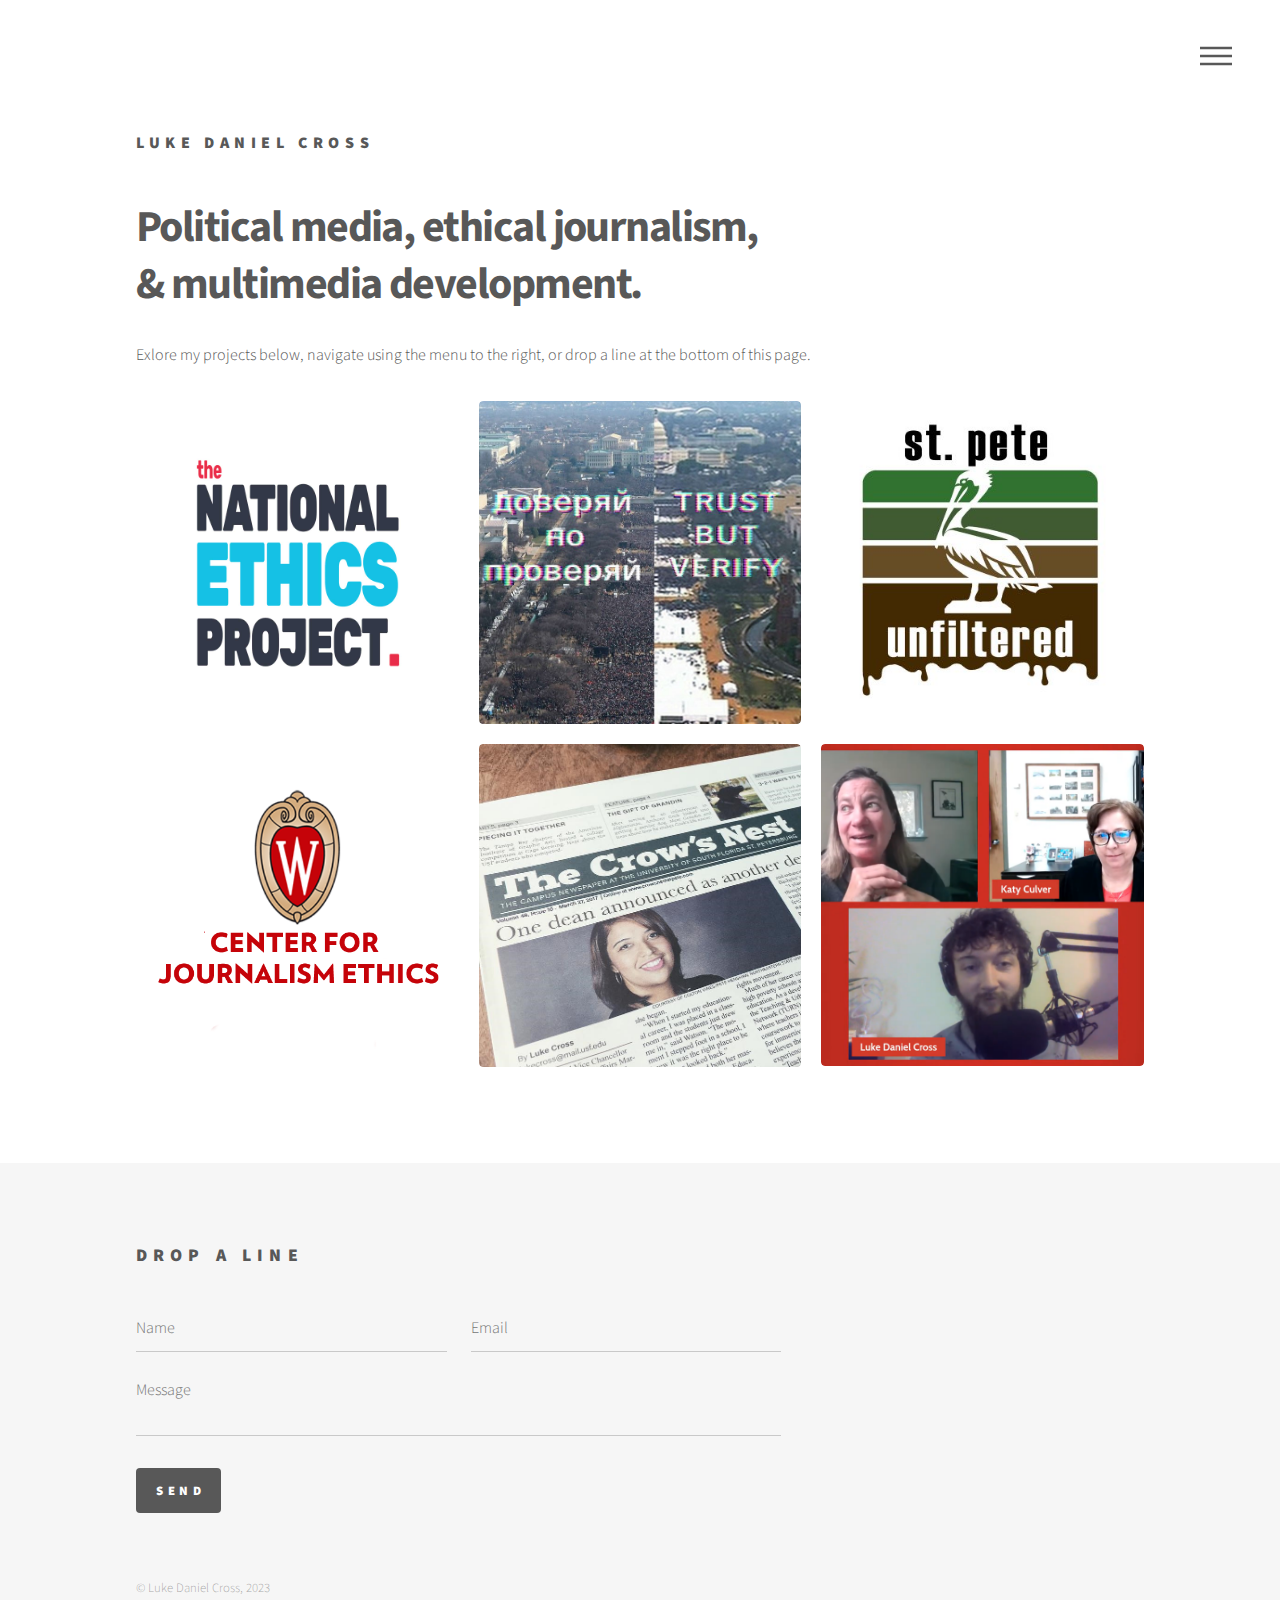
==== commit 17b36890: "Add files via upload" ====
--- a/index.html
+++ b/index.html
@@ -68,7 +68,7 @@
 								</article>
 								<article class="style4">
 									<span class="image">
-										<img src="images/tbv_square.png" alt="" />
+										<img src="images/tbv_square.jpg" alt="" />
 									</span>
 									<a href="trust-but-verify.html">
 										<div class="content">
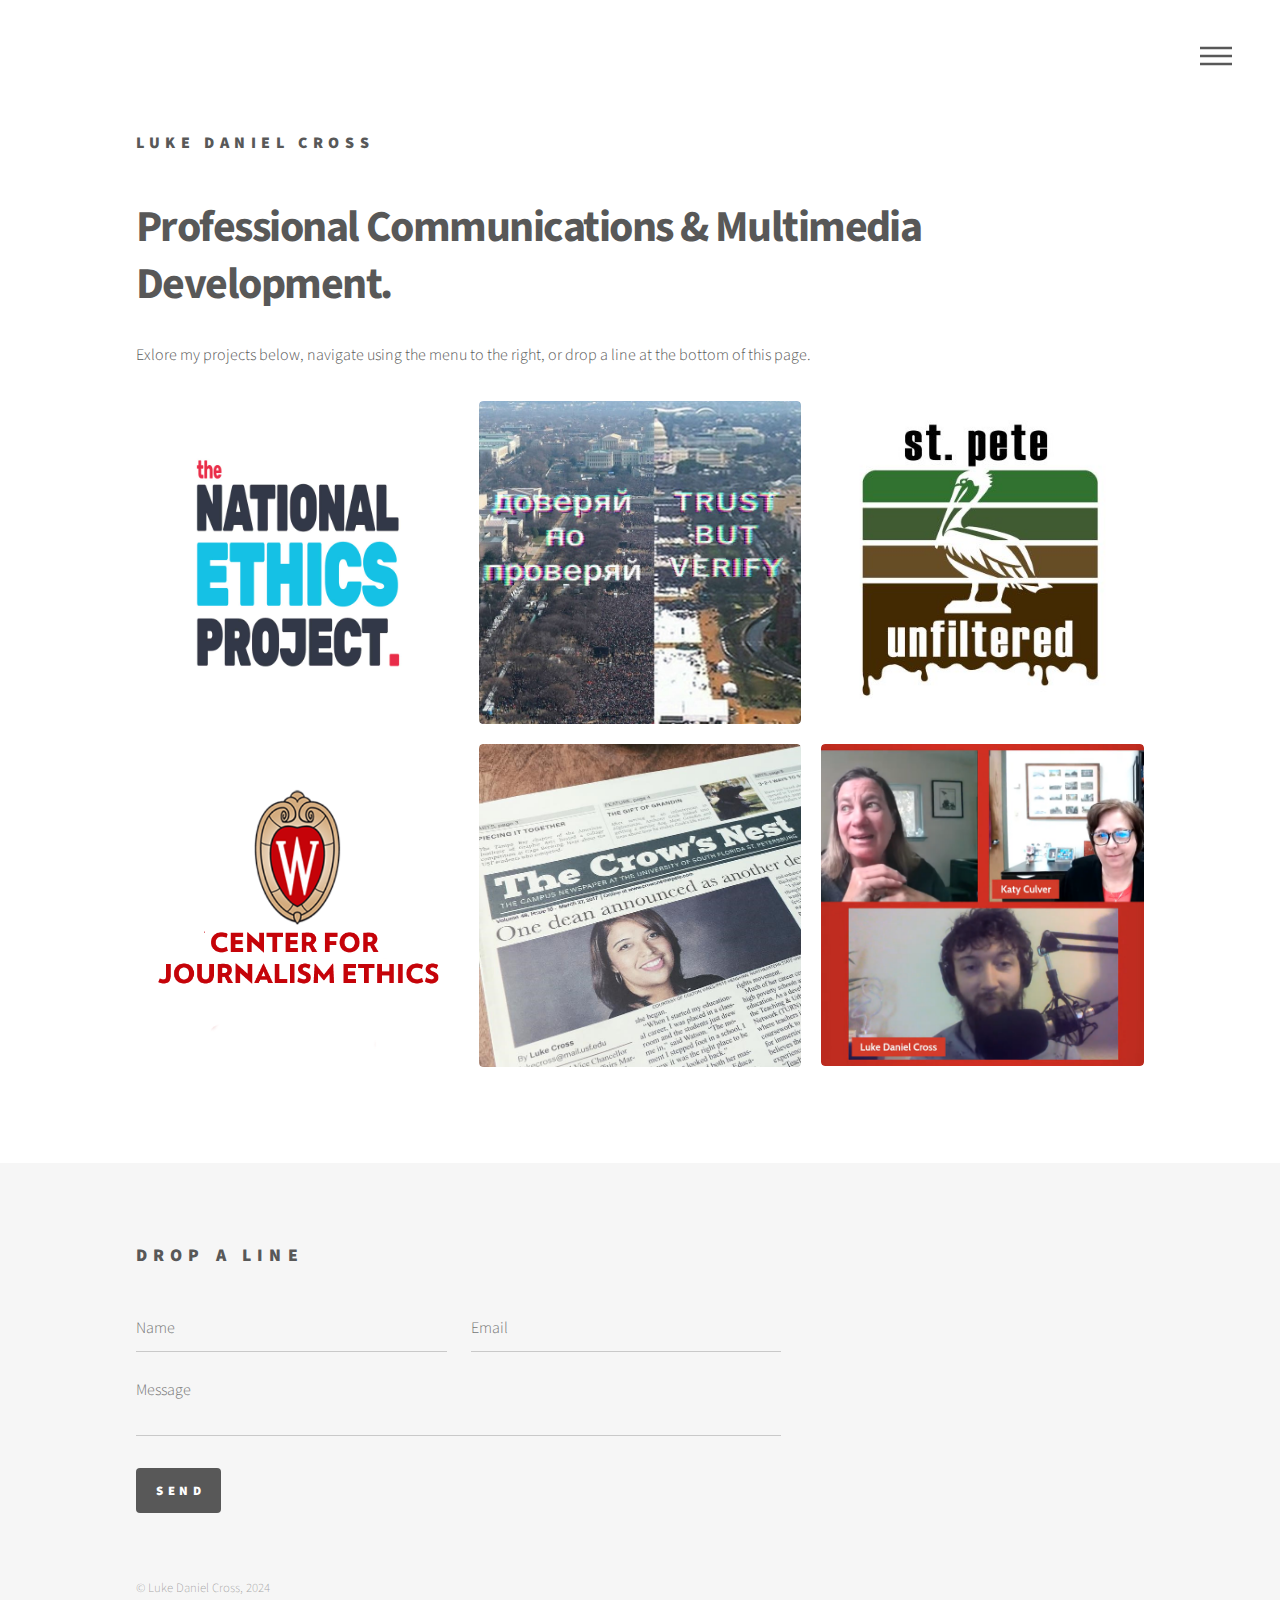
==== commit 9a0f0ec7: "Add files via upload" ====
--- a/index.html
+++ b/index.html
@@ -40,7 +40,6 @@
 						<h2>Menu</h2>
 						<ul>
 							<li><a href="index.html">Home</a></li>
-							<li><a href="about.html">About</a></li>
 							<li><a href="resume.html">Resume</a></li>
 						</ul>
 					</nav>
@@ -49,8 +48,7 @@
 					<div id="main">
 						<div class="inner">
 							<header>
-								<h1>Political media, ethical journalism,<br/>
-								& multimedia development.</h1>
+								<h1>Professional Communications & Multimedia Development.</h1>
 								<p>Exlore my projects below, navigate using the menu to the right, or drop a line at the bottom of this page.</p>
 							</header>
 							<section class="tiles">
@@ -61,8 +59,8 @@
 									<a href="national-ethics-project.html">
 										<div class="content">
 											<h2>National Ethics Project</h2>
-
-											<h5>Ethics education. Understood.</h5>
+											<br>
+											<h5>Communications Team Lead</h5>
 										</div>
 									</a>
 								</article>
@@ -73,8 +71,8 @@
 									<a href="trust-but-verify.html">
 										<div class="content">
 											<h2>Доверяй, но проверяй</h2>
-
-											<h5>"Trust, but verify." Fact checking influential media.</h5>
+											<br>
+											<h5>"Trust, but verify." Producer and editor</h5>
 										</div>
 									</a>
 								</article>
@@ -86,8 +84,8 @@
 									<a href="st-pete-unfiltered.html">
 										<div class="content">
 											<h2>St Pete Unfiltered</h2>
-
-											<h5>Sometimes greenwashing and cover up betray the direst of environmental disgraces.</h5>
+											<br>
+											<h5>Producer and Brand Manager</h5>
 										</div>
 									</a>
 								</article>
@@ -98,8 +96,8 @@
 									<a href="shadid.html">
 										<div class="content">
 											<h2>The Shadid Curriculum</h2>
-
-											<h5>Multimedia journalism lessons in ethics, integrity & impact.</h5>
+											<br>
+											<h5>Producer, content writer and editor</h5>
 										</div>
 									</a>
 								</article>
@@ -110,7 +108,7 @@
 									<a href="journalism.html">
 										<div class="content">
 											<h2>Journalism</h2>
-
+											<br>
 											<h5>A collection of my reporting & editing.</h5>
 										</div>
 									</a>
@@ -122,7 +120,7 @@
 									<a href="talks.html">
 										<div class="content">
 											<h2>Teaching & Talks</h2>
-
+											<br>
 											<h5>Mass communications, multimedia and ethics, from classes to seminars.</h5>
 										</div>
 									</a>
@@ -156,7 +154,7 @@
 							</section>
 					
 							<ul class="copyright">
-								<li>&copy; Luke Daniel Cross, 2023</li>
+								<li>&copy; Luke Daniel Cross, 2024</li>
 							</ul>
 						</div>
 					</footer>
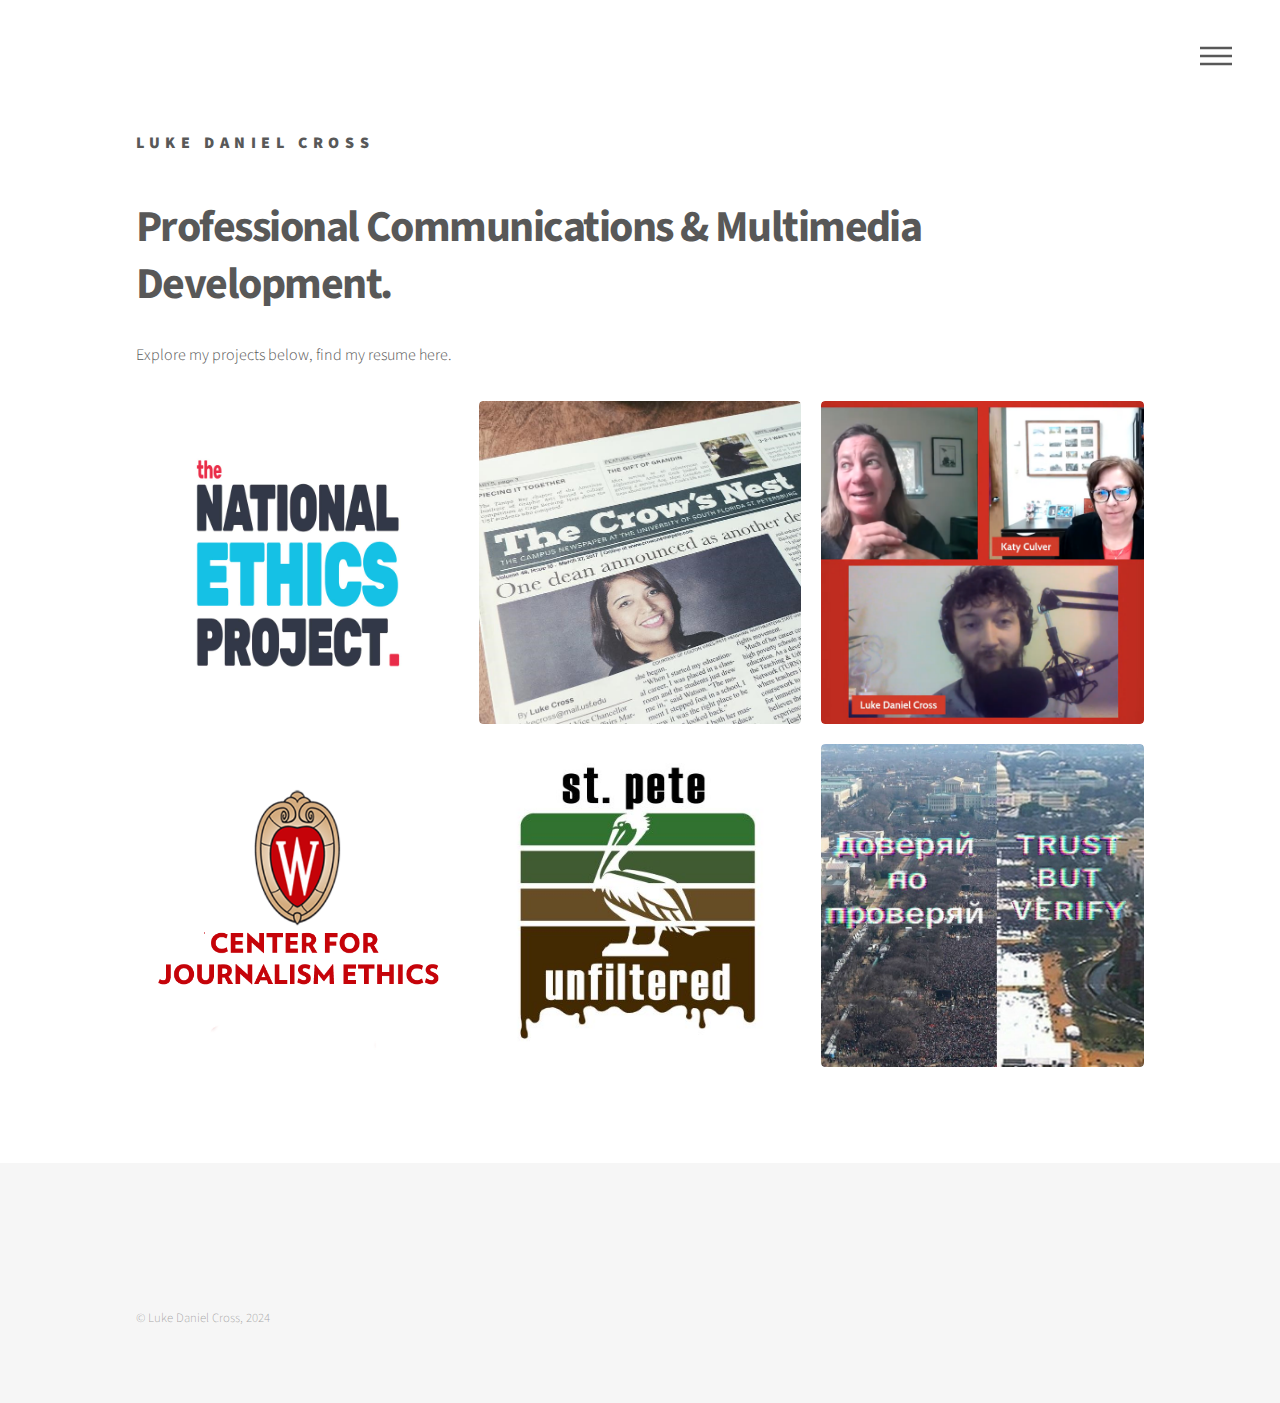
==== commit a58b4a13: "Add files via upload" ====
--- a/index.html
+++ b/index.html
@@ -49,7 +49,7 @@
 						<div class="inner">
 							<header>
 								<h1>Professional Communications & Multimedia Development.</h1>
-								<p>Exlore my projects below, navigate using the menu to the right, or drop a line at the bottom of this page.</p>
+								<p>Explore my projects below, find my resume here.</p>
 							</header>
 							<section class="tiles">
 								<article class="style2">
@@ -61,43 +61,6 @@
 											<h2>National Ethics Project</h2>
 											<br>
 											<h5>Communications Team Lead</h5>
-										</div>
-									</a>
-								</article>
-								<article class="style4">
-									<span class="image">
-										<img src="images/tbv_square.jpg" alt="" />
-									</span>
-									<a href="trust-but-verify.html">
-										<div class="content">
-											<h2>Доверяй, но проверяй</h2>
-											<br>
-											<h5>"Trust, but verify." Producer and editor</h5>
-										</div>
-									</a>
-								</article>
-
-								<article class="style3">
-									<span class="image">
-										<img src="images/spu_square.jpg" alt="" />
-									</span>
-									<a href="st-pete-unfiltered.html">
-										<div class="content">
-											<h2>St Pete Unfiltered</h2>
-											<br>
-											<h5>Producer and Brand Manager</h5>
-										</div>
-									</a>
-								</article>
-								<article class="style2">
-									<span class="image">
-										<img src="images/shadid_square.png" alt="" />
-									</span>
-									<a href="shadid.html">
-										<div class="content">
-											<h2>The Shadid Curriculum</h2>
-											<br>
-											<h5>Producer, content writer and editor</h5>
 										</div>
 									</a>
 								</article>
@@ -125,6 +88,46 @@
 										</div>
 									</a>
 								</article>
+
+
+								<article class="style2">
+									<span class="image">
+										<img src="images/shadid_square.png" alt="" />
+									</span>
+									<a href="shadid.html">
+										<div class="content">
+											<h2>The Shadid Curriculum</h2>
+											<br>
+											<h5>Producer, content writer and editor</h5>
+										</div>
+									</a>
+								</article>
+								<article class="style3">
+									<span class="image">
+										<img src="images/spu_square.jpg" alt="" />
+									</span>
+									<a href="st-pete-unfiltered.html">
+										<div class="content">
+											<h2>St Pete Unfiltered</h2>
+											<br>
+											<h5>Producer and Brand Manager</h5>
+										</div>
+									</a>
+								</article>
+
+								<article class="style4">
+									<span class="image">
+										<img src="images/tbv_square.jpg" alt="" />
+									</span>
+									<a href="trust-but-verify.html">
+										<div class="content">
+											<h2>Доверяй, но проверяй</h2>
+											<br>
+											<h5>"Trust, but verify." Producer and editor</h5>
+										</div>
+									</a>
+								</article>
+
 								
 							</section>
 						</div>
@@ -132,27 +135,7 @@
 
 				<!-- Footer -->
 					<footer id="footer">
-						<div class="inner">
-							<section>
-								<h2>Drop a line</h2>
-								<form method="post" action="#">
-									<div class="fields">
-										<div class="field half">
-											<input type="text" name="name" id="name" placeholder="Name" />
-										</div>
-										<div class="field half">
-											<input type="email" name="email" id="email" placeholder="Email" />
-										</div>
-										<div class="field">
-											<textarea name="message" id="message" placeholder="Message"></textarea>
-										</div>
-									</div>
-									<ul class="actions">
-										<li><input type="submit" value="Send" class="primary" /></li>
-									</ul>
-								</form>
-							</section>
-					
+						<div class="inner">					
 							<ul class="copyright">
 								<li>&copy; Luke Daniel Cross, 2024</li>
 							</ul>
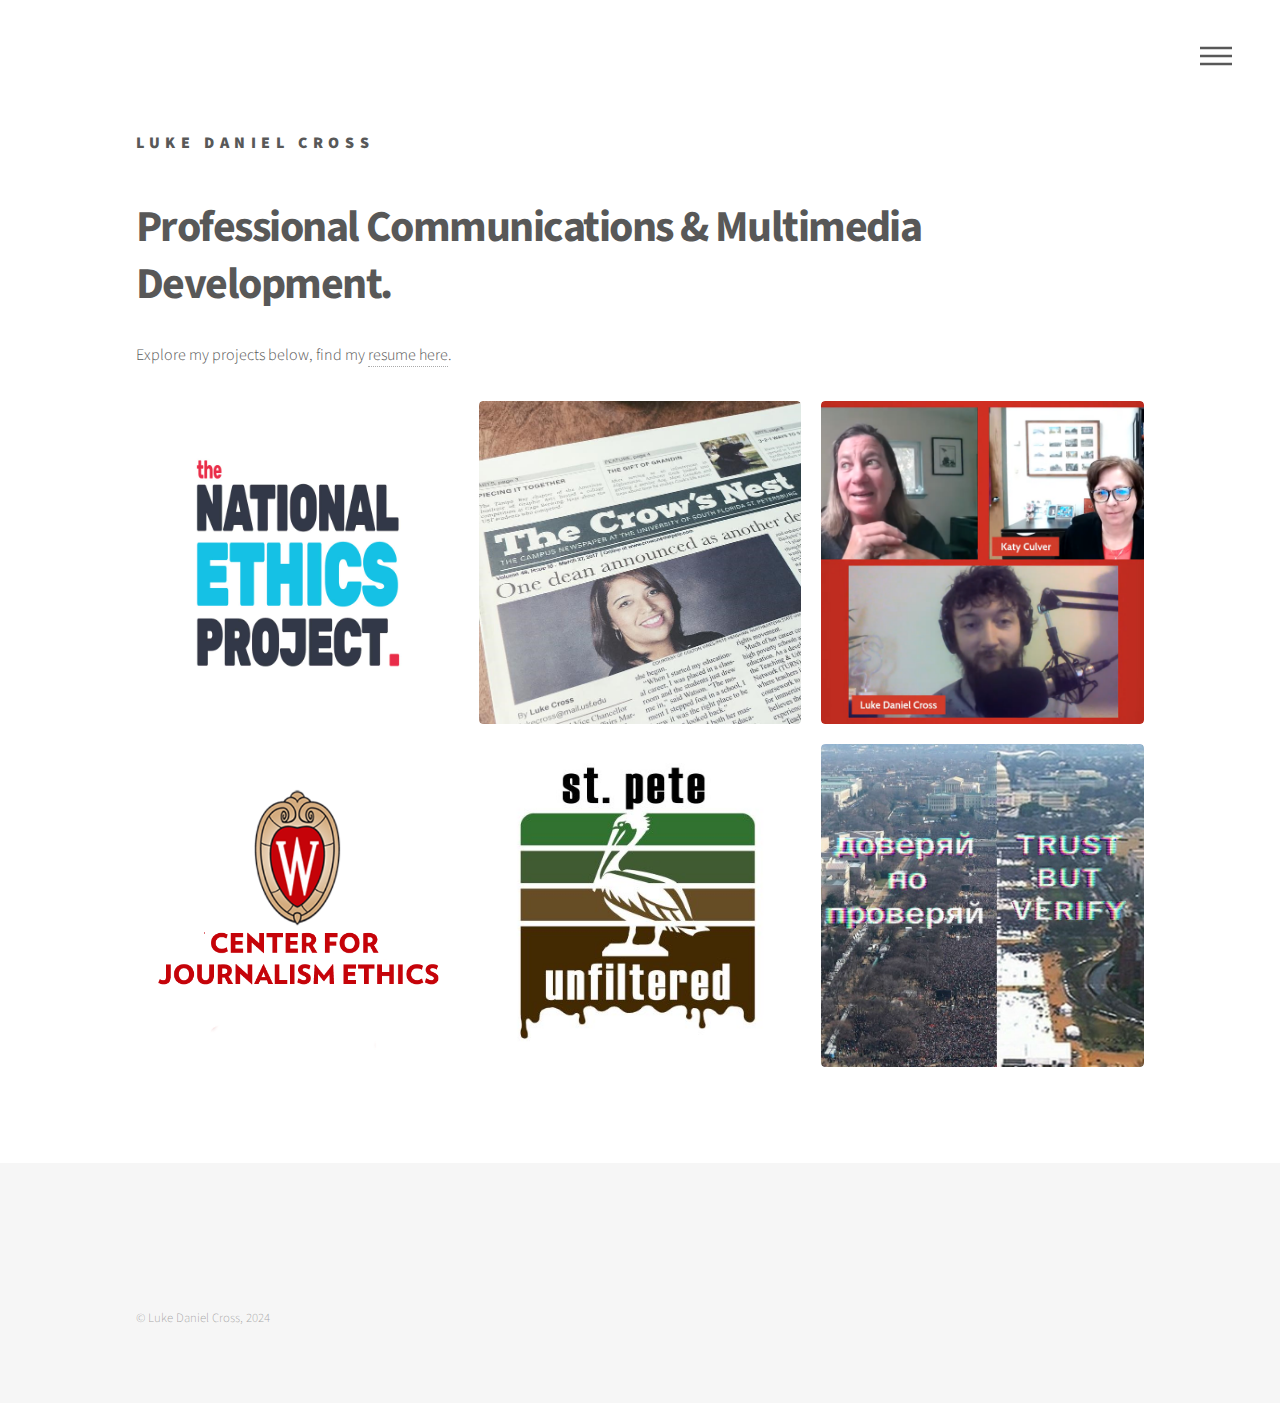
==== commit dfc79de0: "Add files via upload" ====
--- a/index.html
+++ b/index.html
@@ -49,7 +49,7 @@
 						<div class="inner">
 							<header>
 								<h1>Professional Communications & Multimedia Development.</h1>
-								<p>Explore my projects below, find my resume here.</p>
+								<p>Explore my projects below, find my <a href="resume.html">resume here</a>.</p>
 							</header>
 							<section class="tiles">
 								<article class="style2">
